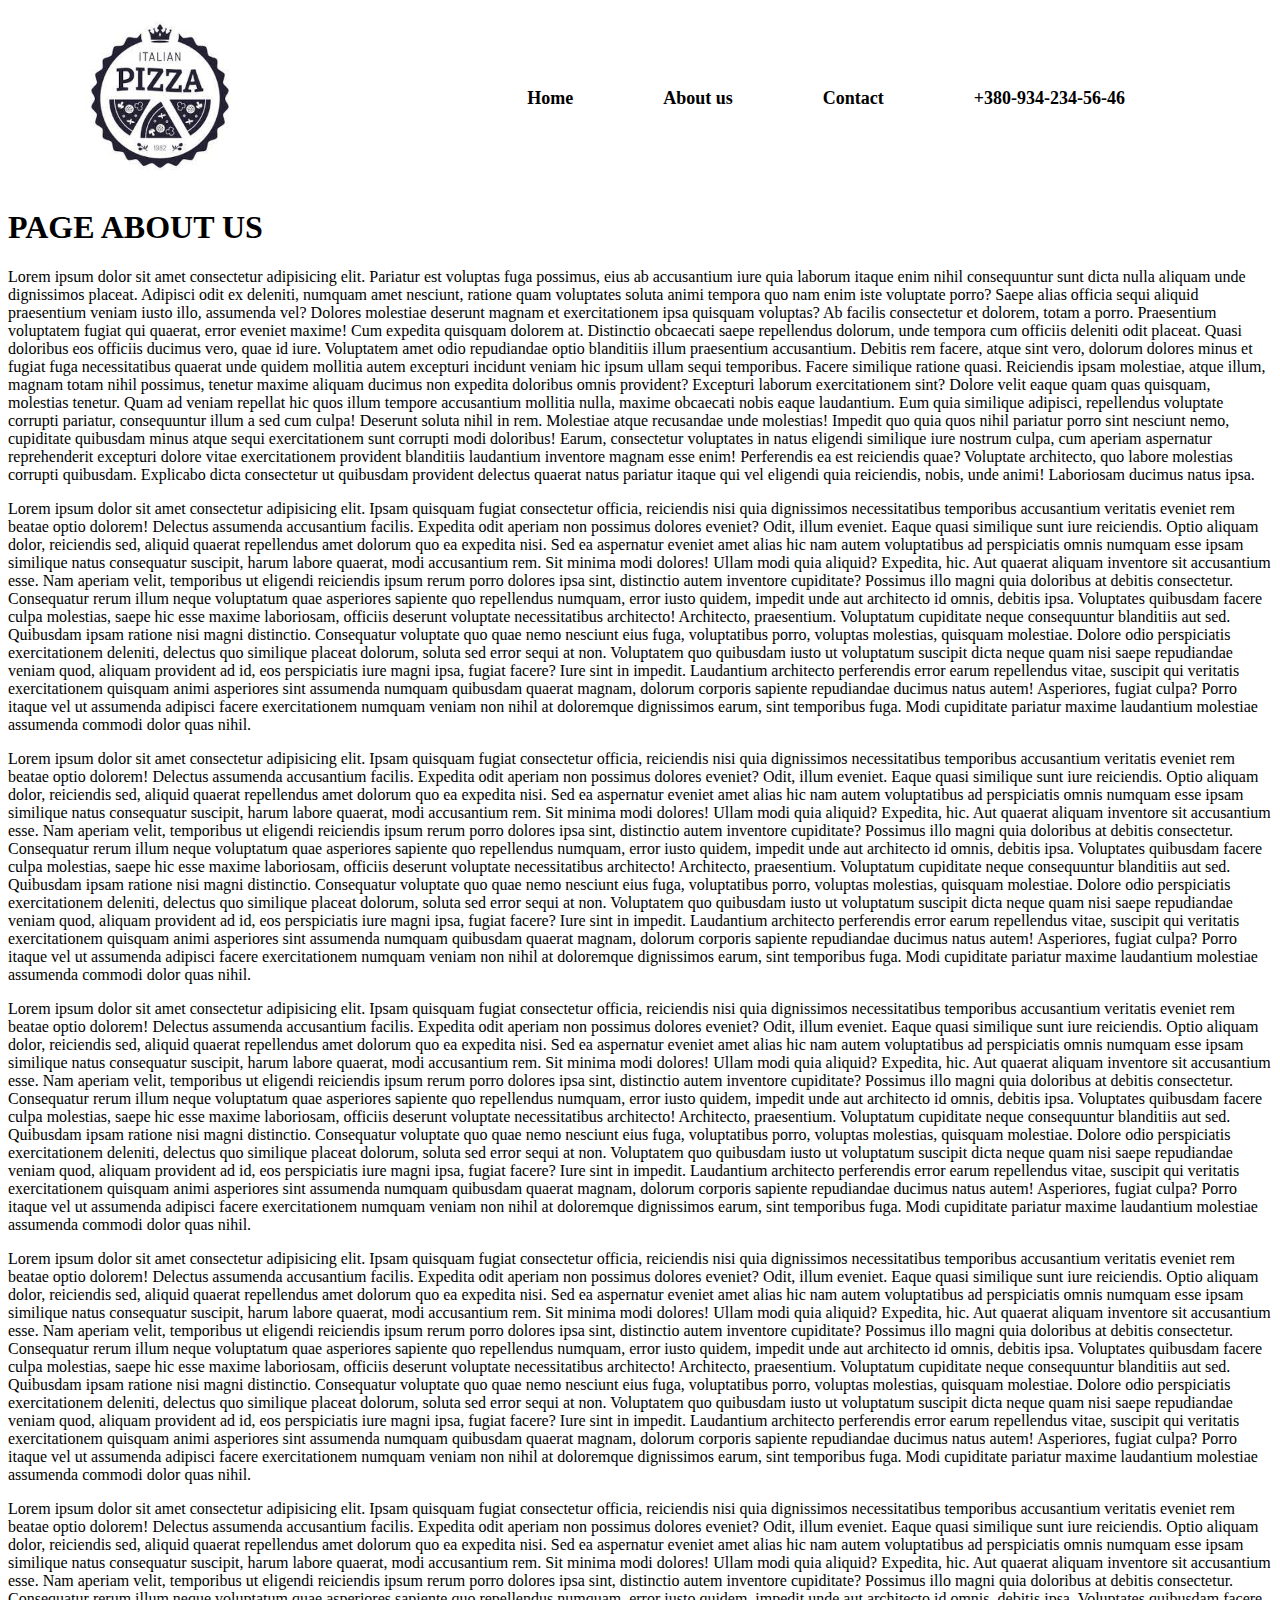
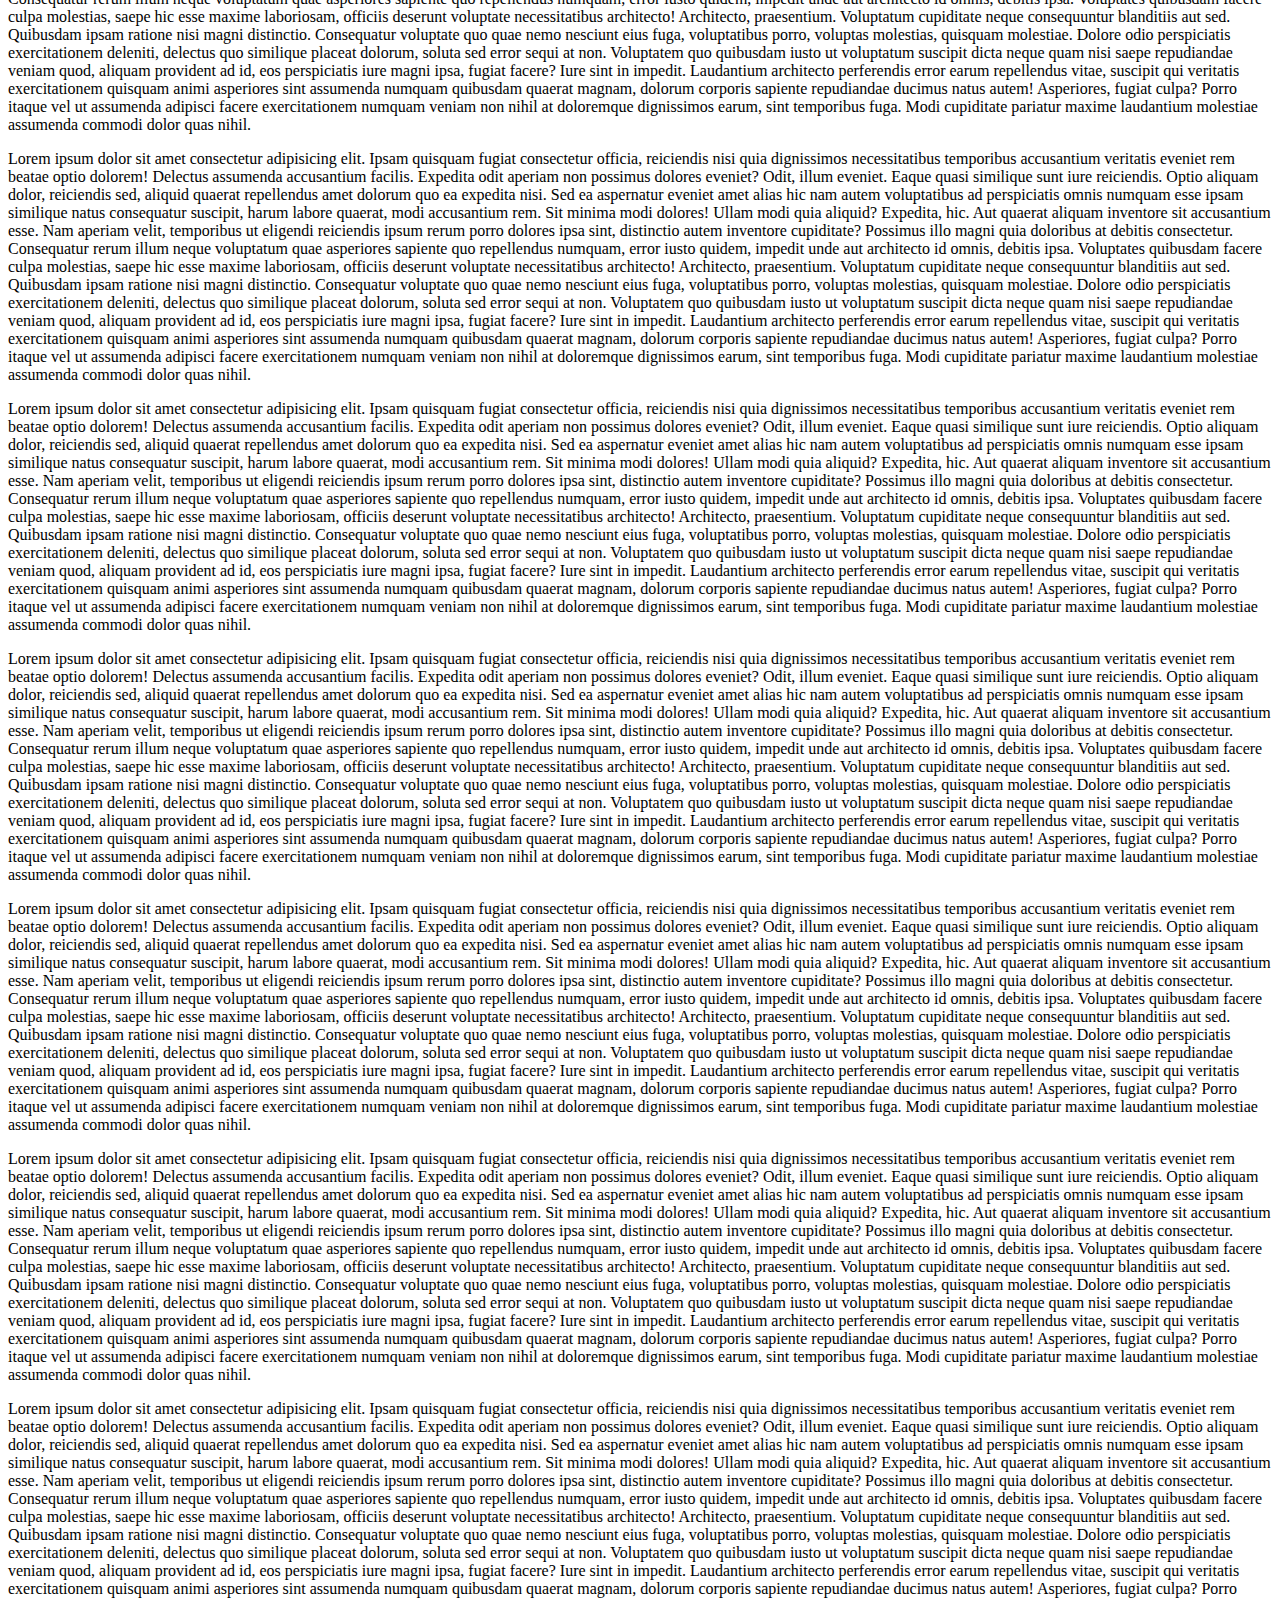
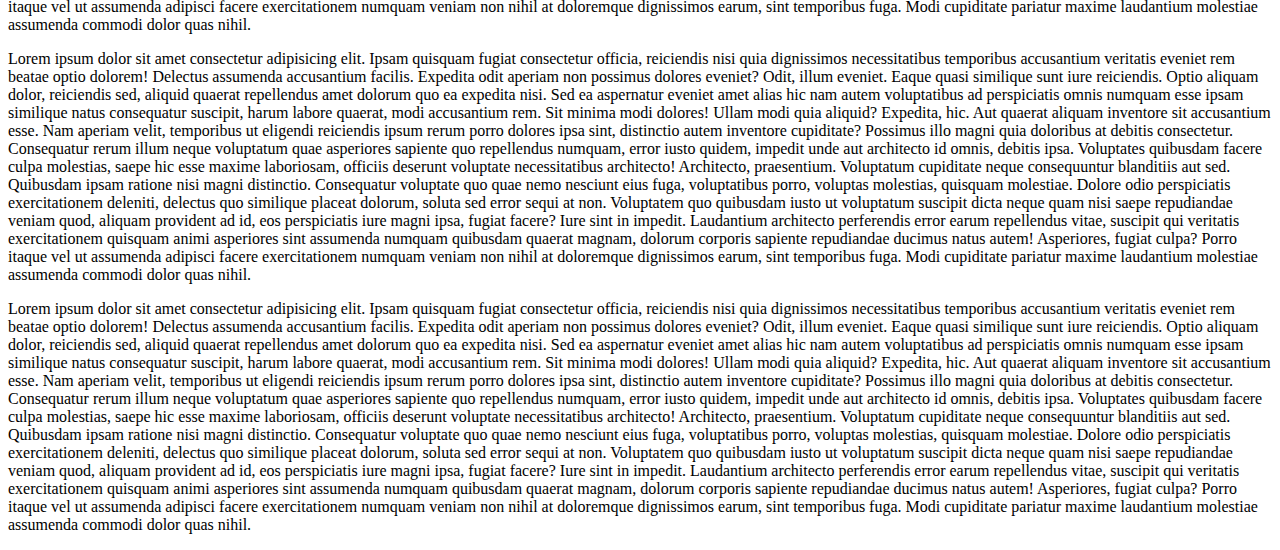
==== about-us.html @ 7ac4e41b "website v1" ====
<!DOCTYPE html>
<html lang="en">
<head>
    <meta charset="UTF-8">
    <meta http-equiv="X-UA-Compatible" content="IE=edge">
    <meta name="viewport" content="width=device-width, initial-scale=1.0">
    <title>Document</title>
    <link rel="stylesheet" href="style/aboust-us.css">
</head>
<body>
    <header>
        <div class="header__inner">
            <div class="wrapper">
                <nav class="nav-bar">
                    <div class="logo">
                        <img src="img/logo.jpg" alt="#">
                    </div>
                     <ul>
                        <li><a class="nav-list" href="index.html">Home</a></li>
                        <li><a class="nav-list" href="about-us.html">About us</a></li>
                        <li><a class="nav-list" href="Contact.html">Contact</a></li>
                        <li><a class="nav-list" href="">+380-934-234-56-46</a></li>
                    </ul>
                </nav>
            </div>
        </div>
    </header>
    <h1>PAGE ABOUT US</h1>
    <p>Lorem ipsum dolor sit amet consectetur adipisicing elit. Pariatur est voluptas fuga possimus, eius ab accusantium iure quia laborum itaque enim nihil consequuntur sunt dicta nulla aliquam unde dignissimos placeat.
    Adipisci odit ex deleniti, numquam amet nesciunt, ratione quam voluptates soluta animi tempora quo nam enim iste voluptate porro? Saepe alias officia sequi aliquid praesentium veniam iusto illo, assumenda vel?
    Dolores molestiae deserunt magnam et exercitationem ipsa quisquam voluptas? Ab facilis consectetur et dolorem, totam a porro. Praesentium voluptatem fugiat qui quaerat, error eveniet maxime! Cum expedita quisquam dolorem at.
    Distinctio obcaecati saepe repellendus dolorum, unde tempora cum officiis deleniti odit placeat. Quasi doloribus eos officiis ducimus vero, quae id iure. Voluptatem amet odio repudiandae optio blanditiis illum praesentium accusantium.
    Debitis rem facere, atque sint vero, dolorum dolores minus et fugiat fuga necessitatibus quaerat unde quidem mollitia autem excepturi incidunt veniam hic ipsum ullam sequi temporibus. Facere similique ratione quasi.
    Reiciendis ipsam molestiae, atque illum, magnam totam nihil possimus, tenetur maxime aliquam ducimus non expedita doloribus omnis provident? Excepturi laborum exercitationem sint? Dolore velit eaque quam quas quisquam, molestias tenetur.
    Quam ad veniam repellat hic quos illum tempore accusantium mollitia nulla, maxime obcaecati nobis eaque laudantium. Eum quia similique adipisci, repellendus voluptate corrupti pariatur, consequuntur illum a sed cum culpa!
    Deserunt soluta nihil in rem. Molestiae atque recusandae unde molestias! Impedit quo quia quos nihil pariatur porro sint nesciunt nemo, cupiditate quibusdam minus atque sequi exercitationem sunt corrupti modi doloribus!
    Earum, consectetur voluptates in natus eligendi similique iure nostrum culpa, cum aperiam aspernatur reprehenderit excepturi dolore vitae exercitationem provident blanditiis laudantium inventore magnam esse enim! Perferendis ea est reiciendis quae?
    Voluptate architecto, quo labore molestias corrupti quibusdam. Explicabo dicta consectetur ut quibusdam provident delectus quaerat natus pariatur itaque qui vel eligendi quia reiciendis, nobis, unde animi! Laboriosam ducimus natus ipsa.</p>
    <p>Lorem ipsum dolor sit amet consectetur adipisicing elit. Ipsam quisquam fugiat consectetur officia, reiciendis nisi quia dignissimos necessitatibus temporibus accusantium veritatis eveniet rem beatae optio dolorem! Delectus assumenda accusantium facilis.
    Expedita odit aperiam non possimus dolores eveniet? Odit, illum eveniet. Eaque quasi similique sunt iure reiciendis. Optio aliquam dolor, reiciendis sed, aliquid quaerat repellendus amet dolorum quo ea expedita nisi.
    Sed ea aspernatur eveniet amet alias hic nam autem voluptatibus ad perspiciatis omnis numquam esse ipsam similique natus consequatur suscipit, harum labore quaerat, modi accusantium rem. Sit minima modi dolores!
    Ullam modi quia aliquid? Expedita, hic. Aut quaerat aliquam inventore sit accusantium esse. Nam aperiam velit, temporibus ut eligendi reiciendis ipsum rerum porro dolores ipsa sint, distinctio autem inventore cupiditate?
    Possimus illo magni quia doloribus at debitis consectetur. Consequatur rerum illum neque voluptatum quae asperiores sapiente quo repellendus numquam, error iusto quidem, impedit unde aut architecto id omnis, debitis ipsa.
    Voluptates quibusdam facere culpa molestias, saepe hic esse maxime laboriosam, officiis deserunt voluptate necessitatibus architecto! Architecto, praesentium. Voluptatum cupiditate neque consequuntur blanditiis aut sed. Quibusdam ipsam ratione nisi magni distinctio.
    Consequatur voluptate quo quae nemo nesciunt eius fuga, voluptatibus porro, voluptas molestias, quisquam molestiae. Dolore odio perspiciatis exercitationem deleniti, delectus quo similique placeat dolorum, soluta sed error sequi at non.
    Voluptatem quo quibusdam iusto ut voluptatum suscipit dicta neque quam nisi saepe repudiandae veniam quod, aliquam provident ad id, eos perspiciatis iure magni ipsa, fugiat facere? Iure sint in impedit.
    Laudantium architecto perferendis error earum repellendus vitae, suscipit qui veritatis exercitationem quisquam animi asperiores sint assumenda numquam quibusdam quaerat magnam, dolorum corporis sapiente repudiandae ducimus natus autem! Asperiores, fugiat culpa?
    Porro itaque vel ut assumenda adipisci facere exercitationem numquam veniam non nihil at doloremque dignissimos earum, sint temporibus fuga. Modi cupiditate pariatur maxime laudantium molestiae assumenda commodi dolor quas nihil.
   </p>
   <p>Lorem ipsum dolor sit amet consectetur adipisicing elit. Ipsam quisquam fugiat consectetur officia, reiciendis nisi quia dignissimos necessitatibus temporibus accusantium veritatis eveniet rem beatae optio dolorem! Delectus assumenda accusantium facilis.
    Expedita odit aperiam non possimus dolores eveniet? Odit, illum eveniet. Eaque quasi similique sunt iure reiciendis. Optio aliquam dolor, reiciendis sed, aliquid quaerat repellendus amet dolorum quo ea expedita nisi.
    Sed ea aspernatur eveniet amet alias hic nam autem voluptatibus ad perspiciatis omnis numquam esse ipsam similique natus consequatur suscipit, harum labore quaerat, modi accusantium rem. Sit minima modi dolores!
    Ullam modi quia aliquid? Expedita, hic. Aut quaerat aliquam inventore sit accusantium esse. Nam aperiam velit, temporibus ut eligendi reiciendis ipsum rerum porro dolores ipsa sint, distinctio autem inventore cupiditate?
    Possimus illo magni quia doloribus at debitis consectetur. Consequatur rerum illum neque voluptatum quae asperiores sapiente quo repellendus numquam, error iusto quidem, impedit unde aut architecto id omnis, debitis ipsa.
    Voluptates quibusdam facere culpa molestias, saepe hic esse maxime laboriosam, officiis deserunt voluptate necessitatibus architecto! Architecto, praesentium. Voluptatum cupiditate neque consequuntur blanditiis aut sed. Quibusdam ipsam ratione nisi magni distinctio.
    Consequatur voluptate quo quae nemo nesciunt eius fuga, voluptatibus porro, voluptas molestias, quisquam molestiae. Dolore odio perspiciatis exercitationem deleniti, delectus quo similique placeat dolorum, soluta sed error sequi at non.
    Voluptatem quo quibusdam iusto ut voluptatum suscipit dicta neque quam nisi saepe repudiandae veniam quod, aliquam provident ad id, eos perspiciatis iure magni ipsa, fugiat facere? Iure sint in impedit.
    Laudantium architecto perferendis error earum repellendus vitae, suscipit qui veritatis exercitationem quisquam animi asperiores sint assumenda numquam quibusdam quaerat magnam, dolorum corporis sapiente repudiandae ducimus natus autem! Asperiores, fugiat culpa?
    Porro itaque vel ut assumenda adipisci facere exercitationem numquam veniam non nihil at doloremque dignissimos earum, sint temporibus fuga. Modi cupiditate pariatur maxime laudantium molestiae assumenda commodi dolor quas nihil.
   </p>
   <p>Lorem ipsum dolor sit amet consectetur adipisicing elit. Ipsam quisquam fugiat consectetur officia, reiciendis nisi quia dignissimos necessitatibus temporibus accusantium veritatis eveniet rem beatae optio dolorem! Delectus assumenda accusantium facilis.
    Expedita odit aperiam non possimus dolores eveniet? Odit, illum eveniet. Eaque quasi similique sunt iure reiciendis. Optio aliquam dolor, reiciendis sed, aliquid quaerat repellendus amet dolorum quo ea expedita nisi.
    Sed ea aspernatur eveniet amet alias hic nam autem voluptatibus ad perspiciatis omnis numquam esse ipsam similique natus consequatur suscipit, harum labore quaerat, modi accusantium rem. Sit minima modi dolores!
    Ullam modi quia aliquid? Expedita, hic. Aut quaerat aliquam inventore sit accusantium esse. Nam aperiam velit, temporibus ut eligendi reiciendis ipsum rerum porro dolores ipsa sint, distinctio autem inventore cupiditate?
    Possimus illo magni quia doloribus at debitis consectetur. Consequatur rerum illum neque voluptatum quae asperiores sapiente quo repellendus numquam, error iusto quidem, impedit unde aut architecto id omnis, debitis ipsa.
    Voluptates quibusdam facere culpa molestias, saepe hic esse maxime laboriosam, officiis deserunt voluptate necessitatibus architecto! Architecto, praesentium. Voluptatum cupiditate neque consequuntur blanditiis aut sed. Quibusdam ipsam ratione nisi magni distinctio.
    Consequatur voluptate quo quae nemo nesciunt eius fuga, voluptatibus porro, voluptas molestias, quisquam molestiae. Dolore odio perspiciatis exercitationem deleniti, delectus quo similique placeat dolorum, soluta sed error sequi at non.
    Voluptatem quo quibusdam iusto ut voluptatum suscipit dicta neque quam nisi saepe repudiandae veniam quod, aliquam provident ad id, eos perspiciatis iure magni ipsa, fugiat facere? Iure sint in impedit.
    Laudantium architecto perferendis error earum repellendus vitae, suscipit qui veritatis exercitationem quisquam animi asperiores sint assumenda numquam quibusdam quaerat magnam, dolorum corporis sapiente repudiandae ducimus natus autem! Asperiores, fugiat culpa?
    Porro itaque vel ut assumenda adipisci facere exercitationem numquam veniam non nihil at doloremque dignissimos earum, sint temporibus fuga. Modi cupiditate pariatur maxime laudantium molestiae assumenda commodi dolor quas nihil.
   </p>
   <p>Lorem ipsum dolor sit amet consectetur adipisicing elit. Ipsam quisquam fugiat consectetur officia, reiciendis nisi quia dignissimos necessitatibus temporibus accusantium veritatis eveniet rem beatae optio dolorem! Delectus assumenda accusantium facilis.
    Expedita odit aperiam non possimus dolores eveniet? Odit, illum eveniet. Eaque quasi similique sunt iure reiciendis. Optio aliquam dolor, reiciendis sed, aliquid quaerat repellendus amet dolorum quo ea expedita nisi.
    Sed ea aspernatur eveniet amet alias hic nam autem voluptatibus ad perspiciatis omnis numquam esse ipsam similique natus consequatur suscipit, harum labore quaerat, modi accusantium rem. Sit minima modi dolores!
    Ullam modi quia aliquid? Expedita, hic. Aut quaerat aliquam inventore sit accusantium esse. Nam aperiam velit, temporibus ut eligendi reiciendis ipsum rerum porro dolores ipsa sint, distinctio autem inventore cupiditate?
    Possimus illo magni quia doloribus at debitis consectetur. Consequatur rerum illum neque voluptatum quae asperiores sapiente quo repellendus numquam, error iusto quidem, impedit unde aut architecto id omnis, debitis ipsa.
    Voluptates quibusdam facere culpa molestias, saepe hic esse maxime laboriosam, officiis deserunt voluptate necessitatibus architecto! Architecto, praesentium. Voluptatum cupiditate neque consequuntur blanditiis aut sed. Quibusdam ipsam ratione nisi magni distinctio.
    Consequatur voluptate quo quae nemo nesciunt eius fuga, voluptatibus porro, voluptas molestias, quisquam molestiae. Dolore odio perspiciatis exercitationem deleniti, delectus quo similique placeat dolorum, soluta sed error sequi at non.
    Voluptatem quo quibusdam iusto ut voluptatum suscipit dicta neque quam nisi saepe repudiandae veniam quod, aliquam provident ad id, eos perspiciatis iure magni ipsa, fugiat facere? Iure sint in impedit.
    Laudantium architecto perferendis error earum repellendus vitae, suscipit qui veritatis exercitationem quisquam animi asperiores sint assumenda numquam quibusdam quaerat magnam, dolorum corporis sapiente repudiandae ducimus natus autem! Asperiores, fugiat culpa?
    Porro itaque vel ut assumenda adipisci facere exercitationem numquam veniam non nihil at doloremque dignissimos earum, sint temporibus fuga. Modi cupiditate pariatur maxime laudantium molestiae assumenda commodi dolor quas nihil.
   </p>
   <p>Lorem ipsum dolor sit amet consectetur adipisicing elit. Ipsam quisquam fugiat consectetur officia, reiciendis nisi quia dignissimos necessitatibus temporibus accusantium veritatis eveniet rem beatae optio dolorem! Delectus assumenda accusantium facilis.
    Expedita odit aperiam non possimus dolores eveniet? Odit, illum eveniet. Eaque quasi similique sunt iure reiciendis. Optio aliquam dolor, reiciendis sed, aliquid quaerat repellendus amet dolorum quo ea expedita nisi.
    Sed ea aspernatur eveniet amet alias hic nam autem voluptatibus ad perspiciatis omnis numquam esse ipsam similique natus consequatur suscipit, harum labore quaerat, modi accusantium rem. Sit minima modi dolores!
    Ullam modi quia aliquid? Expedita, hic. Aut quaerat aliquam inventore sit accusantium esse. Nam aperiam velit, temporibus ut eligendi reiciendis ipsum rerum porro dolores ipsa sint, distinctio autem inventore cupiditate?
    Possimus illo magni quia doloribus at debitis consectetur. Consequatur rerum illum neque voluptatum quae asperiores sapiente quo repellendus numquam, error iusto quidem, impedit unde aut architecto id omnis, debitis ipsa.
    Voluptates quibusdam facere culpa molestias, saepe hic esse maxime laboriosam, officiis deserunt voluptate necessitatibus architecto! Architecto, praesentium. Voluptatum cupiditate neque consequuntur blanditiis aut sed. Quibusdam ipsam ratione nisi magni distinctio.
    Consequatur voluptate quo quae nemo nesciunt eius fuga, voluptatibus porro, voluptas molestias, quisquam molestiae. Dolore odio perspiciatis exercitationem deleniti, delectus quo similique placeat dolorum, soluta sed error sequi at non.
    Voluptatem quo quibusdam iusto ut voluptatum suscipit dicta neque quam nisi saepe repudiandae veniam quod, aliquam provident ad id, eos perspiciatis iure magni ipsa, fugiat facere? Iure sint in impedit.
    Laudantium architecto perferendis error earum repellendus vitae, suscipit qui veritatis exercitationem quisquam animi asperiores sint assumenda numquam quibusdam quaerat magnam, dolorum corporis sapiente repudiandae ducimus natus autem! Asperiores, fugiat culpa?
    Porro itaque vel ut assumenda adipisci facere exercitationem numquam veniam non nihil at doloremque dignissimos earum, sint temporibus fuga. Modi cupiditate pariatur maxime laudantium molestiae assumenda commodi dolor quas nihil.
   </p>
   <p>Lorem ipsum dolor sit amet consectetur adipisicing elit. Ipsam quisquam fugiat consectetur officia, reiciendis nisi quia dignissimos necessitatibus temporibus accusantium veritatis eveniet rem beatae optio dolorem! Delectus assumenda accusantium facilis.
    Expedita odit aperiam non possimus dolores eveniet? Odit, illum eveniet. Eaque quasi similique sunt iure reiciendis. Optio aliquam dolor, reiciendis sed, aliquid quaerat repellendus amet dolorum quo ea expedita nisi.
    Sed ea aspernatur eveniet amet alias hic nam autem voluptatibus ad perspiciatis omnis numquam esse ipsam similique natus consequatur suscipit, harum labore quaerat, modi accusantium rem. Sit minima modi dolores!
    Ullam modi quia aliquid? Expedita, hic. Aut quaerat aliquam inventore sit accusantium esse. Nam aperiam velit, temporibus ut eligendi reiciendis ipsum rerum porro dolores ipsa sint, distinctio autem inventore cupiditate?
    Possimus illo magni quia doloribus at debitis consectetur. Consequatur rerum illum neque voluptatum quae asperiores sapiente quo repellendus numquam, error iusto quidem, impedit unde aut architecto id omnis, debitis ipsa.
    Voluptates quibusdam facere culpa molestias, saepe hic esse maxime laboriosam, officiis deserunt voluptate necessitatibus architecto! Architecto, praesentium. Voluptatum cupiditate neque consequuntur blanditiis aut sed. Quibusdam ipsam ratione nisi magni distinctio.
    Consequatur voluptate quo quae nemo nesciunt eius fuga, voluptatibus porro, voluptas molestias, quisquam molestiae. Dolore odio perspiciatis exercitationem deleniti, delectus quo similique placeat dolorum, soluta sed error sequi at non.
    Voluptatem quo quibusdam iusto ut voluptatum suscipit dicta neque quam nisi saepe repudiandae veniam quod, aliquam provident ad id, eos perspiciatis iure magni ipsa, fugiat facere? Iure sint in impedit.
    Laudantium architecto perferendis error earum repellendus vitae, suscipit qui veritatis exercitationem quisquam animi asperiores sint assumenda numquam quibusdam quaerat magnam, dolorum corporis sapiente repudiandae ducimus natus autem! Asperiores, fugiat culpa?
    Porro itaque vel ut assumenda adipisci facere exercitationem numquam veniam non nihil at doloremque dignissimos earum, sint temporibus fuga. Modi cupiditate pariatur maxime laudantium molestiae assumenda commodi dolor quas nihil.
   </p>
   <p>Lorem ipsum dolor sit amet consectetur adipisicing elit. Ipsam quisquam fugiat consectetur officia, reiciendis nisi quia dignissimos necessitatibus temporibus accusantium veritatis eveniet rem beatae optio dolorem! Delectus assumenda accusantium facilis.
    Expedita odit aperiam non possimus dolores eveniet? Odit, illum eveniet. Eaque quasi similique sunt iure reiciendis. Optio aliquam dolor, reiciendis sed, aliquid quaerat repellendus amet dolorum quo ea expedita nisi.
    Sed ea aspernatur eveniet amet alias hic nam autem voluptatibus ad perspiciatis omnis numquam esse ipsam similique natus consequatur suscipit, harum labore quaerat, modi accusantium rem. Sit minima modi dolores!
    Ullam modi quia aliquid? Expedita, hic. Aut quaerat aliquam inventore sit accusantium esse. Nam aperiam velit, temporibus ut eligendi reiciendis ipsum rerum porro dolores ipsa sint, distinctio autem inventore cupiditate?
    Possimus illo magni quia doloribus at debitis consectetur. Consequatur rerum illum neque voluptatum quae asperiores sapiente quo repellendus numquam, error iusto quidem, impedit unde aut architecto id omnis, debitis ipsa.
    Voluptates quibusdam facere culpa molestias, saepe hic esse maxime laboriosam, officiis deserunt voluptate necessitatibus architecto! Architecto, praesentium. Voluptatum cupiditate neque consequuntur blanditiis aut sed. Quibusdam ipsam ratione nisi magni distinctio.
    Consequatur voluptate quo quae nemo nesciunt eius fuga, voluptatibus porro, voluptas molestias, quisquam molestiae. Dolore odio perspiciatis exercitationem deleniti, delectus quo similique placeat dolorum, soluta sed error sequi at non.
    Voluptatem quo quibusdam iusto ut voluptatum suscipit dicta neque quam nisi saepe repudiandae veniam quod, aliquam provident ad id, eos perspiciatis iure magni ipsa, fugiat facere? Iure sint in impedit.
    Laudantium architecto perferendis error earum repellendus vitae, suscipit qui veritatis exercitationem quisquam animi asperiores sint assumenda numquam quibusdam quaerat magnam, dolorum corporis sapiente repudiandae ducimus natus autem! Asperiores, fugiat culpa?
    Porro itaque vel ut assumenda adipisci facere exercitationem numquam veniam non nihil at doloremque dignissimos earum, sint temporibus fuga. Modi cupiditate pariatur maxime laudantium molestiae assumenda commodi dolor quas nihil.
   </p>
   <p>Lorem ipsum dolor sit amet consectetur adipisicing elit. Ipsam quisquam fugiat consectetur officia, reiciendis nisi quia dignissimos necessitatibus temporibus accusantium veritatis eveniet rem beatae optio dolorem! Delectus assumenda accusantium facilis.
    Expedita odit aperiam non possimus dolores eveniet? Odit, illum eveniet. Eaque quasi similique sunt iure reiciendis. Optio aliquam dolor, reiciendis sed, aliquid quaerat repellendus amet dolorum quo ea expedita nisi.
    Sed ea aspernatur eveniet amet alias hic nam autem voluptatibus ad perspiciatis omnis numquam esse ipsam similique natus consequatur suscipit, harum labore quaerat, modi accusantium rem. Sit minima modi dolores!
    Ullam modi quia aliquid? Expedita, hic. Aut quaerat aliquam inventore sit accusantium esse. Nam aperiam velit, temporibus ut eligendi reiciendis ipsum rerum porro dolores ipsa sint, distinctio autem inventore cupiditate?
    Possimus illo magni quia doloribus at debitis consectetur. Consequatur rerum illum neque voluptatum quae asperiores sapiente quo repellendus numquam, error iusto quidem, impedit unde aut architecto id omnis, debitis ipsa.
    Voluptates quibusdam facere culpa molestias, saepe hic esse maxime laboriosam, officiis deserunt voluptate necessitatibus architecto! Architecto, praesentium. Voluptatum cupiditate neque consequuntur blanditiis aut sed. Quibusdam ipsam ratione nisi magni distinctio.
    Consequatur voluptate quo quae nemo nesciunt eius fuga, voluptatibus porro, voluptas molestias, quisquam molestiae. Dolore odio perspiciatis exercitationem deleniti, delectus quo similique placeat dolorum, soluta sed error sequi at non.
    Voluptatem quo quibusdam iusto ut voluptatum suscipit dicta neque quam nisi saepe repudiandae veniam quod, aliquam provident ad id, eos perspiciatis iure magni ipsa, fugiat facere? Iure sint in impedit.
    Laudantium architecto perferendis error earum repellendus vitae, suscipit qui veritatis exercitationem quisquam animi asperiores sint assumenda numquam quibusdam quaerat magnam, dolorum corporis sapiente repudiandae ducimus natus autem! Asperiores, fugiat culpa?
    Porro itaque vel ut assumenda adipisci facere exercitationem numquam veniam non nihil at doloremque dignissimos earum, sint temporibus fuga. Modi cupiditate pariatur maxime laudantium molestiae assumenda commodi dolor quas nihil.
   </p>
   <p>Lorem ipsum dolor sit amet consectetur adipisicing elit. Ipsam quisquam fugiat consectetur officia, reiciendis nisi quia dignissimos necessitatibus temporibus accusantium veritatis eveniet rem beatae optio dolorem! Delectus assumenda accusantium facilis.
    Expedita odit aperiam non possimus dolores eveniet? Odit, illum eveniet. Eaque quasi similique sunt iure reiciendis. Optio aliquam dolor, reiciendis sed, aliquid quaerat repellendus amet dolorum quo ea expedita nisi.
    Sed ea aspernatur eveniet amet alias hic nam autem voluptatibus ad perspiciatis omnis numquam esse ipsam similique natus consequatur suscipit, harum labore quaerat, modi accusantium rem. Sit minima modi dolores!
    Ullam modi quia aliquid? Expedita, hic. Aut quaerat aliquam inventore sit accusantium esse. Nam aperiam velit, temporibus ut eligendi reiciendis ipsum rerum porro dolores ipsa sint, distinctio autem inventore cupiditate?
    Possimus illo magni quia doloribus at debitis consectetur. Consequatur rerum illum neque voluptatum quae asperiores sapiente quo repellendus numquam, error iusto quidem, impedit unde aut architecto id omnis, debitis ipsa.
    Voluptates quibusdam facere culpa molestias, saepe hic esse maxime laboriosam, officiis deserunt voluptate necessitatibus architecto! Architecto, praesentium. Voluptatum cupiditate neque consequuntur blanditiis aut sed. Quibusdam ipsam ratione nisi magni distinctio.
    Consequatur voluptate quo quae nemo nesciunt eius fuga, voluptatibus porro, voluptas molestias, quisquam molestiae. Dolore odio perspiciatis exercitationem deleniti, delectus quo similique placeat dolorum, soluta sed error sequi at non.
    Voluptatem quo quibusdam iusto ut voluptatum suscipit dicta neque quam nisi saepe repudiandae veniam quod, aliquam provident ad id, eos perspiciatis iure magni ipsa, fugiat facere? Iure sint in impedit.
    Laudantium architecto perferendis error earum repellendus vitae, suscipit qui veritatis exercitationem quisquam animi asperiores sint assumenda numquam quibusdam quaerat magnam, dolorum corporis sapiente repudiandae ducimus natus autem! Asperiores, fugiat culpa?
    Porro itaque vel ut assumenda adipisci facere exercitationem numquam veniam non nihil at doloremque dignissimos earum, sint temporibus fuga. Modi cupiditate pariatur maxime laudantium molestiae assumenda commodi dolor quas nihil.
   </p>
   <p>Lorem ipsum dolor sit amet consectetur adipisicing elit. Ipsam quisquam fugiat consectetur officia, reiciendis nisi quia dignissimos necessitatibus temporibus accusantium veritatis eveniet rem beatae optio dolorem! Delectus assumenda accusantium facilis.
    Expedita odit aperiam non possimus dolores eveniet? Odit, illum eveniet. Eaque quasi similique sunt iure reiciendis. Optio aliquam dolor, reiciendis sed, aliquid quaerat repellendus amet dolorum quo ea expedita nisi.
    Sed ea aspernatur eveniet amet alias hic nam autem voluptatibus ad perspiciatis omnis numquam esse ipsam similique natus consequatur suscipit, harum labore quaerat, modi accusantium rem. Sit minima modi dolores!
    Ullam modi quia aliquid? Expedita, hic. Aut quaerat aliquam inventore sit accusantium esse. Nam aperiam velit, temporibus ut eligendi reiciendis ipsum rerum porro dolores ipsa sint, distinctio autem inventore cupiditate?
    Possimus illo magni quia doloribus at debitis consectetur. Consequatur rerum illum neque voluptatum quae asperiores sapiente quo repellendus numquam, error iusto quidem, impedit unde aut architecto id omnis, debitis ipsa.
    Voluptates quibusdam facere culpa molestias, saepe hic esse maxime laboriosam, officiis deserunt voluptate necessitatibus architecto! Architecto, praesentium. Voluptatum cupiditate neque consequuntur blanditiis aut sed. Quibusdam ipsam ratione nisi magni distinctio.
    Consequatur voluptate quo quae nemo nesciunt eius fuga, voluptatibus porro, voluptas molestias, quisquam molestiae. Dolore odio perspiciatis exercitationem deleniti, delectus quo similique placeat dolorum, soluta sed error sequi at non.
    Voluptatem quo quibusdam iusto ut voluptatum suscipit dicta neque quam nisi saepe repudiandae veniam quod, aliquam provident ad id, eos perspiciatis iure magni ipsa, fugiat facere? Iure sint in impedit.
    Laudantium architecto perferendis error earum repellendus vitae, suscipit qui veritatis exercitationem quisquam animi asperiores sint assumenda numquam quibusdam quaerat magnam, dolorum corporis sapiente repudiandae ducimus natus autem! Asperiores, fugiat culpa?
    Porro itaque vel ut assumenda adipisci facere exercitationem numquam veniam non nihil at doloremque dignissimos earum, sint temporibus fuga. Modi cupiditate pariatur maxime laudantium molestiae assumenda commodi dolor quas nihil.
   </p>
   <p>Lorem ipsum dolor sit amet consectetur adipisicing elit. Ipsam quisquam fugiat consectetur officia, reiciendis nisi quia dignissimos necessitatibus temporibus accusantium veritatis eveniet rem beatae optio dolorem! Delectus assumenda accusantium facilis.
    Expedita odit aperiam non possimus dolores eveniet? Odit, illum eveniet. Eaque quasi similique sunt iure reiciendis. Optio aliquam dolor, reiciendis sed, aliquid quaerat repellendus amet dolorum quo ea expedita nisi.
    Sed ea aspernatur eveniet amet alias hic nam autem voluptatibus ad perspiciatis omnis numquam esse ipsam similique natus consequatur suscipit, harum labore quaerat, modi accusantium rem. Sit minima modi dolores!
    Ullam modi quia aliquid? Expedita, hic. Aut quaerat aliquam inventore sit accusantium esse. Nam aperiam velit, temporibus ut eligendi reiciendis ipsum rerum porro dolores ipsa sint, distinctio autem inventore cupiditate?
    Possimus illo magni quia doloribus at debitis consectetur. Consequatur rerum illum neque voluptatum quae asperiores sapiente quo repellendus numquam, error iusto quidem, impedit unde aut architecto id omnis, debitis ipsa.
    Voluptates quibusdam facere culpa molestias, saepe hic esse maxime laboriosam, officiis deserunt voluptate necessitatibus architecto! Architecto, praesentium. Voluptatum cupiditate neque consequuntur blanditiis aut sed. Quibusdam ipsam ratione nisi magni distinctio.
    Consequatur voluptate quo quae nemo nesciunt eius fuga, voluptatibus porro, voluptas molestias, quisquam molestiae. Dolore odio perspiciatis exercitationem deleniti, delectus quo similique placeat dolorum, soluta sed error sequi at non.
    Voluptatem quo quibusdam iusto ut voluptatum suscipit dicta neque quam nisi saepe repudiandae veniam quod, aliquam provident ad id, eos perspiciatis iure magni ipsa, fugiat facere? Iure sint in impedit.
    Laudantium architecto perferendis error earum repellendus vitae, suscipit qui veritatis exercitationem quisquam animi asperiores sint assumenda numquam quibusdam quaerat magnam, dolorum corporis sapiente repudiandae ducimus natus autem! Asperiores, fugiat culpa?
    Porro itaque vel ut assumenda adipisci facere exercitationem numquam veniam non nihil at doloremque dignissimos earum, sint temporibus fuga. Modi cupiditate pariatur maxime laudantium molestiae assumenda commodi dolor quas nihil.
   </p>
   <p>Lorem ipsum dolor sit amet consectetur adipisicing elit. Ipsam quisquam fugiat consectetur officia, reiciendis nisi quia dignissimos necessitatibus temporibus accusantium veritatis eveniet rem beatae optio dolorem! Delectus assumenda accusantium facilis.
    Expedita odit aperiam non possimus dolores eveniet? Odit, illum eveniet. Eaque quasi similique sunt iure reiciendis. Optio aliquam dolor, reiciendis sed, aliquid quaerat repellendus amet dolorum quo ea expedita nisi.
    Sed ea aspernatur eveniet amet alias hic nam autem voluptatibus ad perspiciatis omnis numquam esse ipsam similique natus consequatur suscipit, harum labore quaerat, modi accusantium rem. Sit minima modi dolores!
    Ullam modi quia aliquid? Expedita, hic. Aut quaerat aliquam inventore sit accusantium esse. Nam aperiam velit, temporibus ut eligendi reiciendis ipsum rerum porro dolores ipsa sint, distinctio autem inventore cupiditate?
    Possimus illo magni quia doloribus at debitis consectetur. Consequatur rerum illum neque voluptatum quae asperiores sapiente quo repellendus numquam, error iusto quidem, impedit unde aut architecto id omnis, debitis ipsa.
    Voluptates quibusdam facere culpa molestias, saepe hic esse maxime laboriosam, officiis deserunt voluptate necessitatibus architecto! Architecto, praesentium. Voluptatum cupiditate neque consequuntur blanditiis aut sed. Quibusdam ipsam ratione nisi magni distinctio.
    Consequatur voluptate quo quae nemo nesciunt eius fuga, voluptatibus porro, voluptas molestias, quisquam molestiae. Dolore odio perspiciatis exercitationem deleniti, delectus quo similique placeat dolorum, soluta sed error sequi at non.
    Voluptatem quo quibusdam iusto ut voluptatum suscipit dicta neque quam nisi saepe repudiandae veniam quod, aliquam provident ad id, eos perspiciatis iure magni ipsa, fugiat facere? Iure sint in impedit.
    Laudantium architecto perferendis error earum repellendus vitae, suscipit qui veritatis exercitationem quisquam animi asperiores sint assumenda numquam quibusdam quaerat magnam, dolorum corporis sapiente repudiandae ducimus natus autem! Asperiores, fugiat culpa?
    Porro itaque vel ut assumenda adipisci facere exercitationem numquam veniam non nihil at doloremque dignissimos earum, sint temporibus fuga. Modi cupiditate pariatur maxime laudantium molestiae assumenda commodi dolor quas nihil.
   </p>
   <p>Lorem ipsum dolor sit amet consectetur adipisicing elit. Ipsam quisquam fugiat consectetur officia, reiciendis nisi quia dignissimos necessitatibus temporibus accusantium veritatis eveniet rem beatae optio dolorem! Delectus assumenda accusantium facilis.
    Expedita odit aperiam non possimus dolores eveniet? Odit, illum eveniet. Eaque quasi similique sunt iure reiciendis. Optio aliquam dolor, reiciendis sed, aliquid quaerat repellendus amet dolorum quo ea expedita nisi.
    Sed ea aspernatur eveniet amet alias hic nam autem voluptatibus ad perspiciatis omnis numquam esse ipsam similique natus consequatur suscipit, harum labore quaerat, modi accusantium rem. Sit minima modi dolores!
    Ullam modi quia aliquid? Expedita, hic. Aut quaerat aliquam inventore sit accusantium esse. Nam aperiam velit, temporibus ut eligendi reiciendis ipsum rerum porro dolores ipsa sint, distinctio autem inventore cupiditate?
    Possimus illo magni quia doloribus at debitis consectetur. Consequatur rerum illum neque voluptatum quae asperiores sapiente quo repellendus numquam, error iusto quidem, impedit unde aut architecto id omnis, debitis ipsa.
    Voluptates quibusdam facere culpa molestias, saepe hic esse maxime laboriosam, officiis deserunt voluptate necessitatibus architecto! Architecto, praesentium. Voluptatum cupiditate neque consequuntur blanditiis aut sed. Quibusdam ipsam ratione nisi magni distinctio.
    Consequatur voluptate quo quae nemo nesciunt eius fuga, voluptatibus porro, voluptas molestias, quisquam molestiae. Dolore odio perspiciatis exercitationem deleniti, delectus quo similique placeat dolorum, soluta sed error sequi at non.
    Voluptatem quo quibusdam iusto ut voluptatum suscipit dicta neque quam nisi saepe repudiandae veniam quod, aliquam provident ad id, eos perspiciatis iure magni ipsa, fugiat facere? Iure sint in impedit.
    Laudantium architecto perferendis error earum repellendus vitae, suscipit qui veritatis exercitationem quisquam animi asperiores sint assumenda numquam quibusdam quaerat magnam, dolorum corporis sapiente repudiandae ducimus natus autem! Asperiores, fugiat culpa?
    Porro itaque vel ut assumenda adipisci facere exercitationem numquam veniam non nihil at doloremque dignissimos earum, sint temporibus fuga. Modi cupiditate pariatur maxime laudantium molestiae assumenda commodi dolor quas nihil.
   </p>

</body>
</html>
---- style/aboust-us.css ----
body{
    box-sizing: border-box; 
 }
 
 .wrapper{
     max-width: 1110px;
     margin: 0 auto;
 }
 
 /***************************
 ********  HEADER  *********
 **************************/
 .nav-bar{
     display: flex;
     align-items: center;
     justify-content: space-between;
     height: 20vh;
 }
 
 .logo{
     width: 25%;
     background-color: #fff;
 }
 .logo img{
     width: 150px;
 }
 
 .nav-bar ul{
     display: flex;
     justify-content:flex-end;
 
 }
 
 .nav-bar ul li{
     list-style: none;
     padding-right: 50px;
     font-weight: bold;
     font-size: 18px;
 }
 
 .nav-list{
     padding-bottom: 6px;
     text-decoration: none;
     color: black;
     position: relative;
     padding: 20px;
 }
 
 .nav-list::before{
     content: ' ';
     bottom: 15px;
     right: 0;
     position: absolute;
     width: 0%;
     height: 4px;
     background-color: #8A2BE2;
     transition: 0.3s;
 }
 
 .nav-list:hover:before{
     width: 100%;
     left: 0;
 }
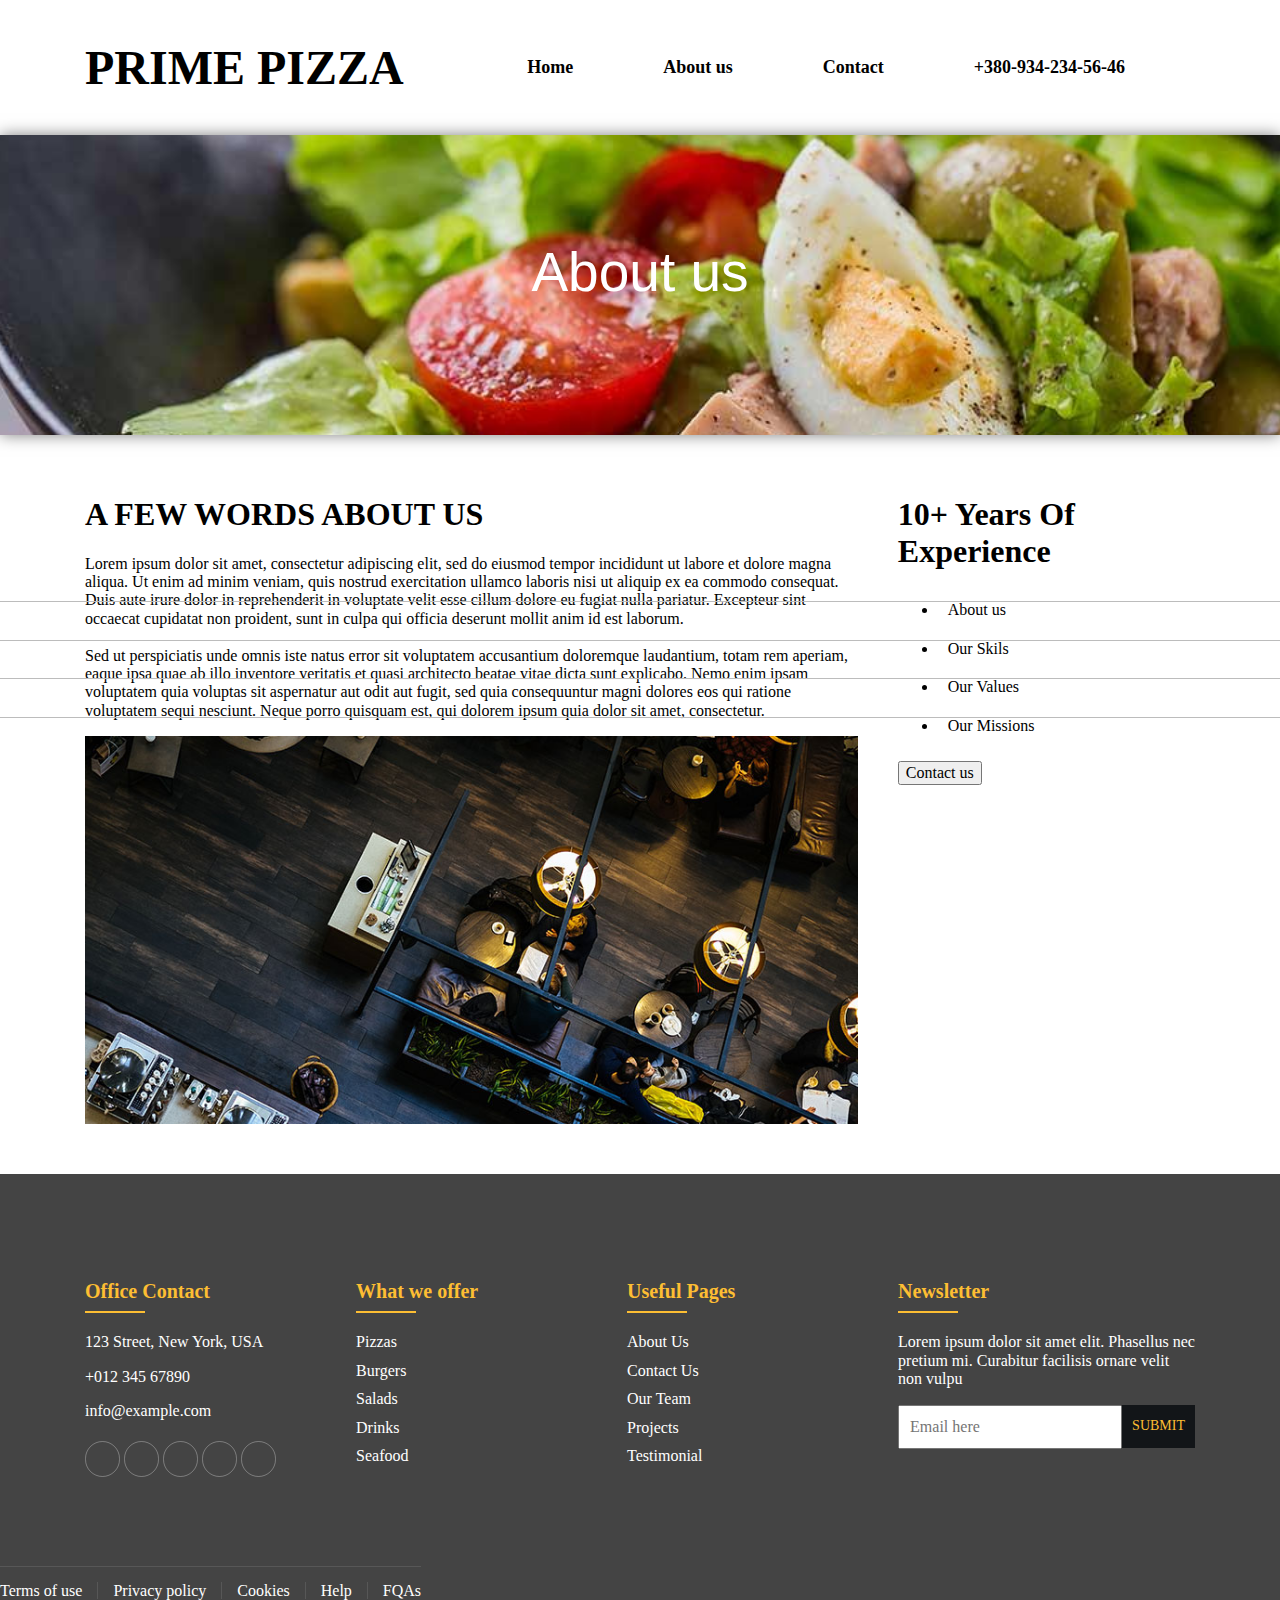
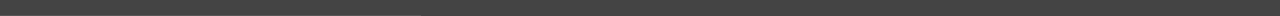
==== commit 5330f73d: "Website v3" ====
--- a/about-us.html
+++ b/about-us.html
@@ -5,6 +5,7 @@
     <meta http-equiv="X-UA-Compatible" content="IE=edge">
     <meta name="viewport" content="width=device-width, initial-scale=1.0">
     <title>Document</title>
+    <link rel="stylesheet" href="style/normalize.css">
     <link rel="stylesheet" href="style/aboust-us.css">
 </head>
 <body>
@@ -13,7 +14,7 @@
             <div class="wrapper">
                 <nav class="nav-bar">
                     <div class="logo">
-                        <img src="img/logo.jpg" alt="#">
+                        <h1>Prime pizza</h1>
                     </div>
                      <ul>
                         <li><a class="nav-list" href="index.html">Home</a></li>
@@ -25,160 +26,103 @@
             </div>
         </div>
     </header>
-    <h1>PAGE ABOUT US</h1>
-    <p>Lorem ipsum dolor sit amet consectetur adipisicing elit. Pariatur est voluptas fuga possimus, eius ab accusantium iure quia laborum itaque enim nihil consequuntur sunt dicta nulla aliquam unde dignissimos placeat.
-    Adipisci odit ex deleniti, numquam amet nesciunt, ratione quam voluptates soluta animi tempora quo nam enim iste voluptate porro? Saepe alias officia sequi aliquid praesentium veniam iusto illo, assumenda vel?
-    Dolores molestiae deserunt magnam et exercitationem ipsa quisquam voluptas? Ab facilis consectetur et dolorem, totam a porro. Praesentium voluptatem fugiat qui quaerat, error eveniet maxime! Cum expedita quisquam dolorem at.
-    Distinctio obcaecati saepe repellendus dolorum, unde tempora cum officiis deleniti odit placeat. Quasi doloribus eos officiis ducimus vero, quae id iure. Voluptatem amet odio repudiandae optio blanditiis illum praesentium accusantium.
-    Debitis rem facere, atque sint vero, dolorum dolores minus et fugiat fuga necessitatibus quaerat unde quidem mollitia autem excepturi incidunt veniam hic ipsum ullam sequi temporibus. Facere similique ratione quasi.
-    Reiciendis ipsam molestiae, atque illum, magnam totam nihil possimus, tenetur maxime aliquam ducimus non expedita doloribus omnis provident? Excepturi laborum exercitationem sint? Dolore velit eaque quam quas quisquam, molestias tenetur.
-    Quam ad veniam repellat hic quos illum tempore accusantium mollitia nulla, maxime obcaecati nobis eaque laudantium. Eum quia similique adipisci, repellendus voluptate corrupti pariatur, consequuntur illum a sed cum culpa!
-    Deserunt soluta nihil in rem. Molestiae atque recusandae unde molestias! Impedit quo quia quos nihil pariatur porro sint nesciunt nemo, cupiditate quibusdam minus atque sequi exercitationem sunt corrupti modi doloribus!
-    Earum, consectetur voluptates in natus eligendi similique iure nostrum culpa, cum aperiam aspernatur reprehenderit excepturi dolore vitae exercitationem provident blanditiis laudantium inventore magnam esse enim! Perferendis ea est reiciendis quae?
-    Voluptate architecto, quo labore molestias corrupti quibusdam. Explicabo dicta consectetur ut quibusdam provident delectus quaerat natus pariatur itaque qui vel eligendi quia reiciendis, nobis, unde animi! Laboriosam ducimus natus ipsa.</p>
-    <p>Lorem ipsum dolor sit amet consectetur adipisicing elit. Ipsam quisquam fugiat consectetur officia, reiciendis nisi quia dignissimos necessitatibus temporibus accusantium veritatis eveniet rem beatae optio dolorem! Delectus assumenda accusantium facilis.
-    Expedita odit aperiam non possimus dolores eveniet? Odit, illum eveniet. Eaque quasi similique sunt iure reiciendis. Optio aliquam dolor, reiciendis sed, aliquid quaerat repellendus amet dolorum quo ea expedita nisi.
-    Sed ea aspernatur eveniet amet alias hic nam autem voluptatibus ad perspiciatis omnis numquam esse ipsam similique natus consequatur suscipit, harum labore quaerat, modi accusantium rem. Sit minima modi dolores!
-    Ullam modi quia aliquid? Expedita, hic. Aut quaerat aliquam inventore sit accusantium esse. Nam aperiam velit, temporibus ut eligendi reiciendis ipsum rerum porro dolores ipsa sint, distinctio autem inventore cupiditate?
-    Possimus illo magni quia doloribus at debitis consectetur. Consequatur rerum illum neque voluptatum quae asperiores sapiente quo repellendus numquam, error iusto quidem, impedit unde aut architecto id omnis, debitis ipsa.
-    Voluptates quibusdam facere culpa molestias, saepe hic esse maxime laboriosam, officiis deserunt voluptate necessitatibus architecto! Architecto, praesentium. Voluptatum cupiditate neque consequuntur blanditiis aut sed. Quibusdam ipsam ratione nisi magni distinctio.
-    Consequatur voluptate quo quae nemo nesciunt eius fuga, voluptatibus porro, voluptas molestias, quisquam molestiae. Dolore odio perspiciatis exercitationem deleniti, delectus quo similique placeat dolorum, soluta sed error sequi at non.
-    Voluptatem quo quibusdam iusto ut voluptatum suscipit dicta neque quam nisi saepe repudiandae veniam quod, aliquam provident ad id, eos perspiciatis iure magni ipsa, fugiat facere? Iure sint in impedit.
-    Laudantium architecto perferendis error earum repellendus vitae, suscipit qui veritatis exercitationem quisquam animi asperiores sint assumenda numquam quibusdam quaerat magnam, dolorum corporis sapiente repudiandae ducimus natus autem! Asperiores, fugiat culpa?
-    Porro itaque vel ut assumenda adipisci facere exercitationem numquam veniam non nihil at doloremque dignissimos earum, sint temporibus fuga. Modi cupiditate pariatur maxime laudantium molestiae assumenda commodi dolor quas nihil.
-   </p>
-   <p>Lorem ipsum dolor sit amet consectetur adipisicing elit. Ipsam quisquam fugiat consectetur officia, reiciendis nisi quia dignissimos necessitatibus temporibus accusantium veritatis eveniet rem beatae optio dolorem! Delectus assumenda accusantium facilis.
-    Expedita odit aperiam non possimus dolores eveniet? Odit, illum eveniet. Eaque quasi similique sunt iure reiciendis. Optio aliquam dolor, reiciendis sed, aliquid quaerat repellendus amet dolorum quo ea expedita nisi.
-    Sed ea aspernatur eveniet amet alias hic nam autem voluptatibus ad perspiciatis omnis numquam esse ipsam similique natus consequatur suscipit, harum labore quaerat, modi accusantium rem. Sit minima modi dolores!
-    Ullam modi quia aliquid? Expedita, hic. Aut quaerat aliquam inventore sit accusantium esse. Nam aperiam velit, temporibus ut eligendi reiciendis ipsum rerum porro dolores ipsa sint, distinctio autem inventore cupiditate?
-    Possimus illo magni quia doloribus at debitis consectetur. Consequatur rerum illum neque voluptatum quae asperiores sapiente quo repellendus numquam, error iusto quidem, impedit unde aut architecto id omnis, debitis ipsa.
-    Voluptates quibusdam facere culpa molestias, saepe hic esse maxime laboriosam, officiis deserunt voluptate necessitatibus architecto! Architecto, praesentium. Voluptatum cupiditate neque consequuntur blanditiis aut sed. Quibusdam ipsam ratione nisi magni distinctio.
-    Consequatur voluptate quo quae nemo nesciunt eius fuga, voluptatibus porro, voluptas molestias, quisquam molestiae. Dolore odio perspiciatis exercitationem deleniti, delectus quo similique placeat dolorum, soluta sed error sequi at non.
-    Voluptatem quo quibusdam iusto ut voluptatum suscipit dicta neque quam nisi saepe repudiandae veniam quod, aliquam provident ad id, eos perspiciatis iure magni ipsa, fugiat facere? Iure sint in impedit.
-    Laudantium architecto perferendis error earum repellendus vitae, suscipit qui veritatis exercitationem quisquam animi asperiores sint assumenda numquam quibusdam quaerat magnam, dolorum corporis sapiente repudiandae ducimus natus autem! Asperiores, fugiat culpa?
-    Porro itaque vel ut assumenda adipisci facere exercitationem numquam veniam non nihil at doloremque dignissimos earum, sint temporibus fuga. Modi cupiditate pariatur maxime laudantium molestiae assumenda commodi dolor quas nihil.
-   </p>
-   <p>Lorem ipsum dolor sit amet consectetur adipisicing elit. Ipsam quisquam fugiat consectetur officia, reiciendis nisi quia dignissimos necessitatibus temporibus accusantium veritatis eveniet rem beatae optio dolorem! Delectus assumenda accusantium facilis.
-    Expedita odit aperiam non possimus dolores eveniet? Odit, illum eveniet. Eaque quasi similique sunt iure reiciendis. Optio aliquam dolor, reiciendis sed, aliquid quaerat repellendus amet dolorum quo ea expedita nisi.
-    Sed ea aspernatur eveniet amet alias hic nam autem voluptatibus ad perspiciatis omnis numquam esse ipsam similique natus consequatur suscipit, harum labore quaerat, modi accusantium rem. Sit minima modi dolores!
-    Ullam modi quia aliquid? Expedita, hic. Aut quaerat aliquam inventore sit accusantium esse. Nam aperiam velit, temporibus ut eligendi reiciendis ipsum rerum porro dolores ipsa sint, distinctio autem inventore cupiditate?
-    Possimus illo magni quia doloribus at debitis consectetur. Consequatur rerum illum neque voluptatum quae asperiores sapiente quo repellendus numquam, error iusto quidem, impedit unde aut architecto id omnis, debitis ipsa.
-    Voluptates quibusdam facere culpa molestias, saepe hic esse maxime laboriosam, officiis deserunt voluptate necessitatibus architecto! Architecto, praesentium. Voluptatum cupiditate neque consequuntur blanditiis aut sed. Quibusdam ipsam ratione nisi magni distinctio.
-    Consequatur voluptate quo quae nemo nesciunt eius fuga, voluptatibus porro, voluptas molestias, quisquam molestiae. Dolore odio perspiciatis exercitationem deleniti, delectus quo similique placeat dolorum, soluta sed error sequi at non.
-    Voluptatem quo quibusdam iusto ut voluptatum suscipit dicta neque quam nisi saepe repudiandae veniam quod, aliquam provident ad id, eos perspiciatis iure magni ipsa, fugiat facere? Iure sint in impedit.
-    Laudantium architecto perferendis error earum repellendus vitae, suscipit qui veritatis exercitationem quisquam animi asperiores sint assumenda numquam quibusdam quaerat magnam, dolorum corporis sapiente repudiandae ducimus natus autem! Asperiores, fugiat culpa?
-    Porro itaque vel ut assumenda adipisci facere exercitationem numquam veniam non nihil at doloremque dignissimos earum, sint temporibus fuga. Modi cupiditate pariatur maxime laudantium molestiae assumenda commodi dolor quas nihil.
-   </p>
-   <p>Lorem ipsum dolor sit amet consectetur adipisicing elit. Ipsam quisquam fugiat consectetur officia, reiciendis nisi quia dignissimos necessitatibus temporibus accusantium veritatis eveniet rem beatae optio dolorem! Delectus assumenda accusantium facilis.
-    Expedita odit aperiam non possimus dolores eveniet? Odit, illum eveniet. Eaque quasi similique sunt iure reiciendis. Optio aliquam dolor, reiciendis sed, aliquid quaerat repellendus amet dolorum quo ea expedita nisi.
-    Sed ea aspernatur eveniet amet alias hic nam autem voluptatibus ad perspiciatis omnis numquam esse ipsam similique natus consequatur suscipit, harum labore quaerat, modi accusantium rem. Sit minima modi dolores!
-    Ullam modi quia aliquid? Expedita, hic. Aut quaerat aliquam inventore sit accusantium esse. Nam aperiam velit, temporibus ut eligendi reiciendis ipsum rerum porro dolores ipsa sint, distinctio autem inventore cupiditate?
-    Possimus illo magni quia doloribus at debitis consectetur. Consequatur rerum illum neque voluptatum quae asperiores sapiente quo repellendus numquam, error iusto quidem, impedit unde aut architecto id omnis, debitis ipsa.
-    Voluptates quibusdam facere culpa molestias, saepe hic esse maxime laboriosam, officiis deserunt voluptate necessitatibus architecto! Architecto, praesentium. Voluptatum cupiditate neque consequuntur blanditiis aut sed. Quibusdam ipsam ratione nisi magni distinctio.
-    Consequatur voluptate quo quae nemo nesciunt eius fuga, voluptatibus porro, voluptas molestias, quisquam molestiae. Dolore odio perspiciatis exercitationem deleniti, delectus quo similique placeat dolorum, soluta sed error sequi at non.
-    Voluptatem quo quibusdam iusto ut voluptatum suscipit dicta neque quam nisi saepe repudiandae veniam quod, aliquam provident ad id, eos perspiciatis iure magni ipsa, fugiat facere? Iure sint in impedit.
-    Laudantium architecto perferendis error earum repellendus vitae, suscipit qui veritatis exercitationem quisquam animi asperiores sint assumenda numquam quibusdam quaerat magnam, dolorum corporis sapiente repudiandae ducimus natus autem! Asperiores, fugiat culpa?
-    Porro itaque vel ut assumenda adipisci facere exercitationem numquam veniam non nihil at doloremque dignissimos earum, sint temporibus fuga. Modi cupiditate pariatur maxime laudantium molestiae assumenda commodi dolor quas nihil.
-   </p>
-   <p>Lorem ipsum dolor sit amet consectetur adipisicing elit. Ipsam quisquam fugiat consectetur officia, reiciendis nisi quia dignissimos necessitatibus temporibus accusantium veritatis eveniet rem beatae optio dolorem! Delectus assumenda accusantium facilis.
-    Expedita odit aperiam non possimus dolores eveniet? Odit, illum eveniet. Eaque quasi similique sunt iure reiciendis. Optio aliquam dolor, reiciendis sed, aliquid quaerat repellendus amet dolorum quo ea expedita nisi.
-    Sed ea aspernatur eveniet amet alias hic nam autem voluptatibus ad perspiciatis omnis numquam esse ipsam similique natus consequatur suscipit, harum labore quaerat, modi accusantium rem. Sit minima modi dolores!
-    Ullam modi quia aliquid? Expedita, hic. Aut quaerat aliquam inventore sit accusantium esse. Nam aperiam velit, temporibus ut eligendi reiciendis ipsum rerum porro dolores ipsa sint, distinctio autem inventore cupiditate?
-    Possimus illo magni quia doloribus at debitis consectetur. Consequatur rerum illum neque voluptatum quae asperiores sapiente quo repellendus numquam, error iusto quidem, impedit unde aut architecto id omnis, debitis ipsa.
-    Voluptates quibusdam facere culpa molestias, saepe hic esse maxime laboriosam, officiis deserunt voluptate necessitatibus architecto! Architecto, praesentium. Voluptatum cupiditate neque consequuntur blanditiis aut sed. Quibusdam ipsam ratione nisi magni distinctio.
-    Consequatur voluptate quo quae nemo nesciunt eius fuga, voluptatibus porro, voluptas molestias, quisquam molestiae. Dolore odio perspiciatis exercitationem deleniti, delectus quo similique placeat dolorum, soluta sed error sequi at non.
-    Voluptatem quo quibusdam iusto ut voluptatum suscipit dicta neque quam nisi saepe repudiandae veniam quod, aliquam provident ad id, eos perspiciatis iure magni ipsa, fugiat facere? Iure sint in impedit.
-    Laudantium architecto perferendis error earum repellendus vitae, suscipit qui veritatis exercitationem quisquam animi asperiores sint assumenda numquam quibusdam quaerat magnam, dolorum corporis sapiente repudiandae ducimus natus autem! Asperiores, fugiat culpa?
-    Porro itaque vel ut assumenda adipisci facere exercitationem numquam veniam non nihil at doloremque dignissimos earum, sint temporibus fuga. Modi cupiditate pariatur maxime laudantium molestiae assumenda commodi dolor quas nihil.
-   </p>
-   <p>Lorem ipsum dolor sit amet consectetur adipisicing elit. Ipsam quisquam fugiat consectetur officia, reiciendis nisi quia dignissimos necessitatibus temporibus accusantium veritatis eveniet rem beatae optio dolorem! Delectus assumenda accusantium facilis.
-    Expedita odit aperiam non possimus dolores eveniet? Odit, illum eveniet. Eaque quasi similique sunt iure reiciendis. Optio aliquam dolor, reiciendis sed, aliquid quaerat repellendus amet dolorum quo ea expedita nisi.
-    Sed ea aspernatur eveniet amet alias hic nam autem voluptatibus ad perspiciatis omnis numquam esse ipsam similique natus consequatur suscipit, harum labore quaerat, modi accusantium rem. Sit minima modi dolores!
-    Ullam modi quia aliquid? Expedita, hic. Aut quaerat aliquam inventore sit accusantium esse. Nam aperiam velit, temporibus ut eligendi reiciendis ipsum rerum porro dolores ipsa sint, distinctio autem inventore cupiditate?
-    Possimus illo magni quia doloribus at debitis consectetur. Consequatur rerum illum neque voluptatum quae asperiores sapiente quo repellendus numquam, error iusto quidem, impedit unde aut architecto id omnis, debitis ipsa.
-    Voluptates quibusdam facere culpa molestias, saepe hic esse maxime laboriosam, officiis deserunt voluptate necessitatibus architecto! Architecto, praesentium. Voluptatum cupiditate neque consequuntur blanditiis aut sed. Quibusdam ipsam ratione nisi magni distinctio.
-    Consequatur voluptate quo quae nemo nesciunt eius fuga, voluptatibus porro, voluptas molestias, quisquam molestiae. Dolore odio perspiciatis exercitationem deleniti, delectus quo similique placeat dolorum, soluta sed error sequi at non.
-    Voluptatem quo quibusdam iusto ut voluptatum suscipit dicta neque quam nisi saepe repudiandae veniam quod, aliquam provident ad id, eos perspiciatis iure magni ipsa, fugiat facere? Iure sint in impedit.
-    Laudantium architecto perferendis error earum repellendus vitae, suscipit qui veritatis exercitationem quisquam animi asperiores sint assumenda numquam quibusdam quaerat magnam, dolorum corporis sapiente repudiandae ducimus natus autem! Asperiores, fugiat culpa?
-    Porro itaque vel ut assumenda adipisci facere exercitationem numquam veniam non nihil at doloremque dignissimos earum, sint temporibus fuga. Modi cupiditate pariatur maxime laudantium molestiae assumenda commodi dolor quas nihil.
-   </p>
-   <p>Lorem ipsum dolor sit amet consectetur adipisicing elit. Ipsam quisquam fugiat consectetur officia, reiciendis nisi quia dignissimos necessitatibus temporibus accusantium veritatis eveniet rem beatae optio dolorem! Delectus assumenda accusantium facilis.
-    Expedita odit aperiam non possimus dolores eveniet? Odit, illum eveniet. Eaque quasi similique sunt iure reiciendis. Optio aliquam dolor, reiciendis sed, aliquid quaerat repellendus amet dolorum quo ea expedita nisi.
-    Sed ea aspernatur eveniet amet alias hic nam autem voluptatibus ad perspiciatis omnis numquam esse ipsam similique natus consequatur suscipit, harum labore quaerat, modi accusantium rem. Sit minima modi dolores!
-    Ullam modi quia aliquid? Expedita, hic. Aut quaerat aliquam inventore sit accusantium esse. Nam aperiam velit, temporibus ut eligendi reiciendis ipsum rerum porro dolores ipsa sint, distinctio autem inventore cupiditate?
-    Possimus illo magni quia doloribus at debitis consectetur. Consequatur rerum illum neque voluptatum quae asperiores sapiente quo repellendus numquam, error iusto quidem, impedit unde aut architecto id omnis, debitis ipsa.
-    Voluptates quibusdam facere culpa molestias, saepe hic esse maxime laboriosam, officiis deserunt voluptate necessitatibus architecto! Architecto, praesentium. Voluptatum cupiditate neque consequuntur blanditiis aut sed. Quibusdam ipsam ratione nisi magni distinctio.
-    Consequatur voluptate quo quae nemo nesciunt eius fuga, voluptatibus porro, voluptas molestias, quisquam molestiae. Dolore odio perspiciatis exercitationem deleniti, delectus quo similique placeat dolorum, soluta sed error sequi at non.
-    Voluptatem quo quibusdam iusto ut voluptatum suscipit dicta neque quam nisi saepe repudiandae veniam quod, aliquam provident ad id, eos perspiciatis iure magni ipsa, fugiat facere? Iure sint in impedit.
-    Laudantium architecto perferendis error earum repellendus vitae, suscipit qui veritatis exercitationem quisquam animi asperiores sint assumenda numquam quibusdam quaerat magnam, dolorum corporis sapiente repudiandae ducimus natus autem! Asperiores, fugiat culpa?
-    Porro itaque vel ut assumenda adipisci facere exercitationem numquam veniam non nihil at doloremque dignissimos earum, sint temporibus fuga. Modi cupiditate pariatur maxime laudantium molestiae assumenda commodi dolor quas nihil.
-   </p>
-   <p>Lorem ipsum dolor sit amet consectetur adipisicing elit. Ipsam quisquam fugiat consectetur officia, reiciendis nisi quia dignissimos necessitatibus temporibus accusantium veritatis eveniet rem beatae optio dolorem! Delectus assumenda accusantium facilis.
-    Expedita odit aperiam non possimus dolores eveniet? Odit, illum eveniet. Eaque quasi similique sunt iure reiciendis. Optio aliquam dolor, reiciendis sed, aliquid quaerat repellendus amet dolorum quo ea expedita nisi.
-    Sed ea aspernatur eveniet amet alias hic nam autem voluptatibus ad perspiciatis omnis numquam esse ipsam similique natus consequatur suscipit, harum labore quaerat, modi accusantium rem. Sit minima modi dolores!
-    Ullam modi quia aliquid? Expedita, hic. Aut quaerat aliquam inventore sit accusantium esse. Nam aperiam velit, temporibus ut eligendi reiciendis ipsum rerum porro dolores ipsa sint, distinctio autem inventore cupiditate?
-    Possimus illo magni quia doloribus at debitis consectetur. Consequatur rerum illum neque voluptatum quae asperiores sapiente quo repellendus numquam, error iusto quidem, impedit unde aut architecto id omnis, debitis ipsa.
-    Voluptates quibusdam facere culpa molestias, saepe hic esse maxime laboriosam, officiis deserunt voluptate necessitatibus architecto! Architecto, praesentium. Voluptatum cupiditate neque consequuntur blanditiis aut sed. Quibusdam ipsam ratione nisi magni distinctio.
-    Consequatur voluptate quo quae nemo nesciunt eius fuga, voluptatibus porro, voluptas molestias, quisquam molestiae. Dolore odio perspiciatis exercitationem deleniti, delectus quo similique placeat dolorum, soluta sed error sequi at non.
-    Voluptatem quo quibusdam iusto ut voluptatum suscipit dicta neque quam nisi saepe repudiandae veniam quod, aliquam provident ad id, eos perspiciatis iure magni ipsa, fugiat facere? Iure sint in impedit.
-    Laudantium architecto perferendis error earum repellendus vitae, suscipit qui veritatis exercitationem quisquam animi asperiores sint assumenda numquam quibusdam quaerat magnam, dolorum corporis sapiente repudiandae ducimus natus autem! Asperiores, fugiat culpa?
-    Porro itaque vel ut assumenda adipisci facere exercitationem numquam veniam non nihil at doloremque dignissimos earum, sint temporibus fuga. Modi cupiditate pariatur maxime laudantium molestiae assumenda commodi dolor quas nihil.
-   </p>
-   <p>Lorem ipsum dolor sit amet consectetur adipisicing elit. Ipsam quisquam fugiat consectetur officia, reiciendis nisi quia dignissimos necessitatibus temporibus accusantium veritatis eveniet rem beatae optio dolorem! Delectus assumenda accusantium facilis.
-    Expedita odit aperiam non possimus dolores eveniet? Odit, illum eveniet. Eaque quasi similique sunt iure reiciendis. Optio aliquam dolor, reiciendis sed, aliquid quaerat repellendus amet dolorum quo ea expedita nisi.
-    Sed ea aspernatur eveniet amet alias hic nam autem voluptatibus ad perspiciatis omnis numquam esse ipsam similique natus consequatur suscipit, harum labore quaerat, modi accusantium rem. Sit minima modi dolores!
-    Ullam modi quia aliquid? Expedita, hic. Aut quaerat aliquam inventore sit accusantium esse. Nam aperiam velit, temporibus ut eligendi reiciendis ipsum rerum porro dolores ipsa sint, distinctio autem inventore cupiditate?
-    Possimus illo magni quia doloribus at debitis consectetur. Consequatur rerum illum neque voluptatum quae asperiores sapiente quo repellendus numquam, error iusto quidem, impedit unde aut architecto id omnis, debitis ipsa.
-    Voluptates quibusdam facere culpa molestias, saepe hic esse maxime laboriosam, officiis deserunt voluptate necessitatibus architecto! Architecto, praesentium. Voluptatum cupiditate neque consequuntur blanditiis aut sed. Quibusdam ipsam ratione nisi magni distinctio.
-    Consequatur voluptate quo quae nemo nesciunt eius fuga, voluptatibus porro, voluptas molestias, quisquam molestiae. Dolore odio perspiciatis exercitationem deleniti, delectus quo similique placeat dolorum, soluta sed error sequi at non.
-    Voluptatem quo quibusdam iusto ut voluptatum suscipit dicta neque quam nisi saepe repudiandae veniam quod, aliquam provident ad id, eos perspiciatis iure magni ipsa, fugiat facere? Iure sint in impedit.
-    Laudantium architecto perferendis error earum repellendus vitae, suscipit qui veritatis exercitationem quisquam animi asperiores sint assumenda numquam quibusdam quaerat magnam, dolorum corporis sapiente repudiandae ducimus natus autem! Asperiores, fugiat culpa?
-    Porro itaque vel ut assumenda adipisci facere exercitationem numquam veniam non nihil at doloremque dignissimos earum, sint temporibus fuga. Modi cupiditate pariatur maxime laudantium molestiae assumenda commodi dolor quas nihil.
-   </p>
-   <p>Lorem ipsum dolor sit amet consectetur adipisicing elit. Ipsam quisquam fugiat consectetur officia, reiciendis nisi quia dignissimos necessitatibus temporibus accusantium veritatis eveniet rem beatae optio dolorem! Delectus assumenda accusantium facilis.
-    Expedita odit aperiam non possimus dolores eveniet? Odit, illum eveniet. Eaque quasi similique sunt iure reiciendis. Optio aliquam dolor, reiciendis sed, aliquid quaerat repellendus amet dolorum quo ea expedita nisi.
-    Sed ea aspernatur eveniet amet alias hic nam autem voluptatibus ad perspiciatis omnis numquam esse ipsam similique natus consequatur suscipit, harum labore quaerat, modi accusantium rem. Sit minima modi dolores!
-    Ullam modi quia aliquid? Expedita, hic. Aut quaerat aliquam inventore sit accusantium esse. Nam aperiam velit, temporibus ut eligendi reiciendis ipsum rerum porro dolores ipsa sint, distinctio autem inventore cupiditate?
-    Possimus illo magni quia doloribus at debitis consectetur. Consequatur rerum illum neque voluptatum quae asperiores sapiente quo repellendus numquam, error iusto quidem, impedit unde aut architecto id omnis, debitis ipsa.
-    Voluptates quibusdam facere culpa molestias, saepe hic esse maxime laboriosam, officiis deserunt voluptate necessitatibus architecto! Architecto, praesentium. Voluptatum cupiditate neque consequuntur blanditiis aut sed. Quibusdam ipsam ratione nisi magni distinctio.
-    Consequatur voluptate quo quae nemo nesciunt eius fuga, voluptatibus porro, voluptas molestias, quisquam molestiae. Dolore odio perspiciatis exercitationem deleniti, delectus quo similique placeat dolorum, soluta sed error sequi at non.
-    Voluptatem quo quibusdam iusto ut voluptatum suscipit dicta neque quam nisi saepe repudiandae veniam quod, aliquam provident ad id, eos perspiciatis iure magni ipsa, fugiat facere? Iure sint in impedit.
-    Laudantium architecto perferendis error earum repellendus vitae, suscipit qui veritatis exercitationem quisquam animi asperiores sint assumenda numquam quibusdam quaerat magnam, dolorum corporis sapiente repudiandae ducimus natus autem! Asperiores, fugiat culpa?
-    Porro itaque vel ut assumenda adipisci facere exercitationem numquam veniam non nihil at doloremque dignissimos earum, sint temporibus fuga. Modi cupiditate pariatur maxime laudantium molestiae assumenda commodi dolor quas nihil.
-   </p>
-   <p>Lorem ipsum dolor sit amet consectetur adipisicing elit. Ipsam quisquam fugiat consectetur officia, reiciendis nisi quia dignissimos necessitatibus temporibus accusantium veritatis eveniet rem beatae optio dolorem! Delectus assumenda accusantium facilis.
-    Expedita odit aperiam non possimus dolores eveniet? Odit, illum eveniet. Eaque quasi similique sunt iure reiciendis. Optio aliquam dolor, reiciendis sed, aliquid quaerat repellendus amet dolorum quo ea expedita nisi.
-    Sed ea aspernatur eveniet amet alias hic nam autem voluptatibus ad perspiciatis omnis numquam esse ipsam similique natus consequatur suscipit, harum labore quaerat, modi accusantium rem. Sit minima modi dolores!
-    Ullam modi quia aliquid? Expedita, hic. Aut quaerat aliquam inventore sit accusantium esse. Nam aperiam velit, temporibus ut eligendi reiciendis ipsum rerum porro dolores ipsa sint, distinctio autem inventore cupiditate?
-    Possimus illo magni quia doloribus at debitis consectetur. Consequatur rerum illum neque voluptatum quae asperiores sapiente quo repellendus numquam, error iusto quidem, impedit unde aut architecto id omnis, debitis ipsa.
-    Voluptates quibusdam facere culpa molestias, saepe hic esse maxime laboriosam, officiis deserunt voluptate necessitatibus architecto! Architecto, praesentium. Voluptatum cupiditate neque consequuntur blanditiis aut sed. Quibusdam ipsam ratione nisi magni distinctio.
-    Consequatur voluptate quo quae nemo nesciunt eius fuga, voluptatibus porro, voluptas molestias, quisquam molestiae. Dolore odio perspiciatis exercitationem deleniti, delectus quo similique placeat dolorum, soluta sed error sequi at non.
-    Voluptatem quo quibusdam iusto ut voluptatum suscipit dicta neque quam nisi saepe repudiandae veniam quod, aliquam provident ad id, eos perspiciatis iure magni ipsa, fugiat facere? Iure sint in impedit.
-    Laudantium architecto perferendis error earum repellendus vitae, suscipit qui veritatis exercitationem quisquam animi asperiores sint assumenda numquam quibusdam quaerat magnam, dolorum corporis sapiente repudiandae ducimus natus autem! Asperiores, fugiat culpa?
-    Porro itaque vel ut assumenda adipisci facere exercitationem numquam veniam non nihil at doloremque dignissimos earum, sint temporibus fuga. Modi cupiditate pariatur maxime laudantium molestiae assumenda commodi dolor quas nihil.
-   </p>
-   <p>Lorem ipsum dolor sit amet consectetur adipisicing elit. Ipsam quisquam fugiat consectetur officia, reiciendis nisi quia dignissimos necessitatibus temporibus accusantium veritatis eveniet rem beatae optio dolorem! Delectus assumenda accusantium facilis.
-    Expedita odit aperiam non possimus dolores eveniet? Odit, illum eveniet. Eaque quasi similique sunt iure reiciendis. Optio aliquam dolor, reiciendis sed, aliquid quaerat repellendus amet dolorum quo ea expedita nisi.
-    Sed ea aspernatur eveniet amet alias hic nam autem voluptatibus ad perspiciatis omnis numquam esse ipsam similique natus consequatur suscipit, harum labore quaerat, modi accusantium rem. Sit minima modi dolores!
-    Ullam modi quia aliquid? Expedita, hic. Aut quaerat aliquam inventore sit accusantium esse. Nam aperiam velit, temporibus ut eligendi reiciendis ipsum rerum porro dolores ipsa sint, distinctio autem inventore cupiditate?
-    Possimus illo magni quia doloribus at debitis consectetur. Consequatur rerum illum neque voluptatum quae asperiores sapiente quo repellendus numquam, error iusto quidem, impedit unde aut architecto id omnis, debitis ipsa.
-    Voluptates quibusdam facere culpa molestias, saepe hic esse maxime laboriosam, officiis deserunt voluptate necessitatibus architecto! Architecto, praesentium. Voluptatum cupiditate neque consequuntur blanditiis aut sed. Quibusdam ipsam ratione nisi magni distinctio.
-    Consequatur voluptate quo quae nemo nesciunt eius fuga, voluptatibus porro, voluptas molestias, quisquam molestiae. Dolore odio perspiciatis exercitationem deleniti, delectus quo similique placeat dolorum, soluta sed error sequi at non.
-    Voluptatem quo quibusdam iusto ut voluptatum suscipit dicta neque quam nisi saepe repudiandae veniam quod, aliquam provident ad id, eos perspiciatis iure magni ipsa, fugiat facere? Iure sint in impedit.
-    Laudantium architecto perferendis error earum repellendus vitae, suscipit qui veritatis exercitationem quisquam animi asperiores sint assumenda numquam quibusdam quaerat magnam, dolorum corporis sapiente repudiandae ducimus natus autem! Asperiores, fugiat culpa?
-    Porro itaque vel ut assumenda adipisci facere exercitationem numquam veniam non nihil at doloremque dignissimos earum, sint temporibus fuga. Modi cupiditate pariatur maxime laudantium molestiae assumenda commodi dolor quas nihil.
-   </p>
-   <p>Lorem ipsum dolor sit amet consectetur adipisicing elit. Ipsam quisquam fugiat consectetur officia, reiciendis nisi quia dignissimos necessitatibus temporibus accusantium veritatis eveniet rem beatae optio dolorem! Delectus assumenda accusantium facilis.
-    Expedita odit aperiam non possimus dolores eveniet? Odit, illum eveniet. Eaque quasi similique sunt iure reiciendis. Optio aliquam dolor, reiciendis sed, aliquid quaerat repellendus amet dolorum quo ea expedita nisi.
-    Sed ea aspernatur eveniet amet alias hic nam autem voluptatibus ad perspiciatis omnis numquam esse ipsam similique natus consequatur suscipit, harum labore quaerat, modi accusantium rem. Sit minima modi dolores!
-    Ullam modi quia aliquid? Expedita, hic. Aut quaerat aliquam inventore sit accusantium esse. Nam aperiam velit, temporibus ut eligendi reiciendis ipsum rerum porro dolores ipsa sint, distinctio autem inventore cupiditate?
-    Possimus illo magni quia doloribus at debitis consectetur. Consequatur rerum illum neque voluptatum quae asperiores sapiente quo repellendus numquam, error iusto quidem, impedit unde aut architecto id omnis, debitis ipsa.
-    Voluptates quibusdam facere culpa molestias, saepe hic esse maxime laboriosam, officiis deserunt voluptate necessitatibus architecto! Architecto, praesentium. Voluptatum cupiditate neque consequuntur blanditiis aut sed. Quibusdam ipsam ratione nisi magni distinctio.
-    Consequatur voluptate quo quae nemo nesciunt eius fuga, voluptatibus porro, voluptas molestias, quisquam molestiae. Dolore odio perspiciatis exercitationem deleniti, delectus quo similique placeat dolorum, soluta sed error sequi at non.
-    Voluptatem quo quibusdam iusto ut voluptatum suscipit dicta neque quam nisi saepe repudiandae veniam quod, aliquam provident ad id, eos perspiciatis iure magni ipsa, fugiat facere? Iure sint in impedit.
-    Laudantium architecto perferendis error earum repellendus vitae, suscipit qui veritatis exercitationem quisquam animi asperiores sint assumenda numquam quibusdam quaerat magnam, dolorum corporis sapiente repudiandae ducimus natus autem! Asperiores, fugiat culpa?
-    Porro itaque vel ut assumenda adipisci facere exercitationem numquam veniam non nihil at doloremque dignissimos earum, sint temporibus fuga. Modi cupiditate pariatur maxime laudantium molestiae assumenda commodi dolor quas nihil.
-   </p>
+    <section class="paralax-section">
+        <div class="wrapper">
+            <div class="paralax-content"></div>
+                <div class="content ">
+                    <h1 class="title wow fadeInLeftBig">About us</h1>
+                </div>
+            </div>
+        </div>
+    </section>
+    <section class="first">
+        <div class="wrapper">
+            <div class="container">
+                <div class="text-about">   
+                    <h1>A FEW WORDS ABOUT US</h1>
+                    <p>Lorem ipsum dolor sit amet, consectetur adipiscing elit, sed do eiusmod tempor
+                    incididunt ut labore et dolore magna aliqua. Ut enim ad minim veniam, quis
+                    nostrud exercitation ullamco laboris nisi ut aliquip ex ea commodo consequat.
+                    Duis aute irure dolor in reprehenderit in voluptate velit esse cillum dolore
+                    eu fugiat nulla pariatur. Excepteur sint occaecat cupidatat non proident,
+                    sunt in culpa qui officia deserunt mollit anim id est laborum. <br>
+                    <br>
+                    Sed ut perspiciatis unde omnis iste natus error sit voluptatem accusantium
+                    doloremque laudantium, totam rem aperiam, eaque ipsa quae ab illo inventore
+                    veritatis et quasi architecto beatae vitae dicta sunt explicabo. Nemo enim
+                    ipsam voluptatem quia voluptas sit aspernatur aut odit aut fugit, sed quia
+                    consequuntur magni dolores eos qui ratione voluptatem sequi nesciunt. Neque
+                    porro quisquam est, qui dolorem ipsum quia dolor sit amet, consectetur.</p>
+                    <img src="img/about-1.jpg" alt="#">
+                </div>
+                <div class="expirience">
+                    <h1>10+ Years Of Experience</h1>
+                    <ul>
+                        <li class="expirience_1">About us</li>
+                        <li class="expirience_1">Our Skils</li>
+                        <li class="expirience_1">Our Values</li>
+                        <li class="expirience_1">Our Missions</li>
+                    </ul>
+                    <button>Contact us</button>
+                </div>
+            </div>
+        </div>
+    </section> 
+    
+    <footer>
+        <div class="footer wow fadeIn" data-wow-delay="0.3s">
+            <div class="wrapper">
+                    <div class="column">
+                        <div class="footer-contact">
+                            <h2>Office Contact</h2>
+                            <p><i class="fa fa-map-marker-alt"></i>123 Street, New York, USA</p>
+                            <p><i class="fa fa-phone-alt"></i>+012 345 67890</p>
+                            <p><i class="fa fa-envelope"></i>info@example.com</p>
+                            <div class="footer-social">
+                                    <a href=""><i class="fab fa-twitter"></i></a>
+                                    <a href=""><i class="fab fa-facebook-f"></i></a>
+                                    <a href=""><i class="fab fa-youtube"></i></a>
+                                    <a href=""><i class="fab fa-instagram"></i></a>
+                                    <a href=""><i class="fab fa-linkedin-in"></i></a>
+                                </div>
+                        </div>
+                        <div class="footer-link">
+                            <h2>What we offer</h2>
+                            <a href="">Pizzas</a>
+                            <a href="">Burgers</a>
+                            <a href="">Salads</a>
+                            <a href="">Drinks</a>
+                            <a href="">Seafood</a>
+                        </div>
+                        <div class="footer-link">
+                            <h2>Useful Pages</h2>
+                            <a href="">About Us</a>
+                            <a href="">Contact Us</a>
+                            <a href="">Our Team</a>
+                            <a href="">Projects</a>
+                            <a href="">Testimonial</a>
+                        </div>
+                        <div class="newsletter">
+                            <h2>Newsletter</h2>
+                            <p>Lorem ipsum dolor sit amet elit. Phasellus nec pretium mi.
+                            Curabitur facilisis ornare velit non vulpu</p>
+                            <form class="form">
+                                <input class="form-control" placeholder="Email here">
+                                <button class="btn">Submit</button>
+                            </form>
+                        </div>
+                    </div>
+            </div>
+            <div class="container footer-menu">
+                <div class="f-menu">
+                    <a href="">Terms of use</a>
+                    <a href="">Privacy policy</a>
+                    <a href="">Cookies</a>
+                    <a href="">Help</a>
+                    <a href="">FQAs</a>
+                </div>
+            </div>           
+    </footer>
 
 </body>
 </html>--- a/style/aboust-us.css
+++ b/style/aboust-us.css
@@ -11,20 +11,18 @@
  ********  HEADER  *********
  **************************/
  .nav-bar{
-     display: flex;
-     align-items: center;
-     justify-content: space-between;
-     height: 20vh;
- }
- 
- .logo{
-     width: 25%;
-     background-color: #fff;
- }
- .logo img{
-     width: 150px;
- }
- 
+    display: flex;
+    align-items: center;
+    justify-content: space-between;
+    height: 15vh;
+}
+
+.logo{
+    font-size: 1.5em;
+    font-family: cursive;
+    text-transform: uppercase;
+    margin: 0;
+}
  .nav-bar ul{
      display: flex;
      justify-content:flex-end;
@@ -60,4 +58,234 @@
  .nav-list:hover:before{
      width: 100%;
      left: 0;
- }+ }
+/******************************/
+.paralax-section{
+    background-image: url(../img/paralax-section.jpg);
+    min-height: 300px; 
+    background-attachment: fixed;
+    background-position: center;
+    background-repeat: no-repeat;
+    background-size: cover;
+    margin-bottom: 40px;
+    box-shadow: 0 0 15px rgba(0,0,0,0.5);
+    margin: 0;
+    
+}
+
+.content{
+    position: relative;
+    margin: 0;
+    color: #fff;
+    display: flex;
+    align-items: center;
+    justify-content: center;
+    height: 300px;
+}
+
+.title{
+    margin: 0;
+    font-weight: 400;
+    font-size: 55px;
+    font-family:sans-serif ;
+    margin-bottom: 25px;
+}
+/**************************************/
+
+.container{
+    display: flex;
+    justify-content: space-between;
+    margin-top: 40px;
+}
+
+.text-about{
+    width: 780px;
+    margin-right: 40px;
+}
+
+.text-about img{
+    width: 100%;
+}
+
+.expirience{
+    width: 300px;
+}
+
+.expirience_1{
+    margin: 0;
+    padding: 10px;
+}
+
+.expirience_1::before{
+    content: ' ';
+    /* bottom: 0; */
+    right: 0;
+    position: absolute;
+    width: 100%;
+    height: 1px;
+    background-color: #bcbcbc;
+    transition: 0.3s;
+}
+
+.expirience_1:hover:before{
+    width: 40%;
+    left: 0;
+}
+
+
+
+
+
+
+/************************************
+******** footer  *********
+***********************************/
+.footer {
+    position: relative;
+    margin-top: 45px;
+    padding-top: 90px;
+    background: #444;
+    color: #ffffff;
+}
+
+.column{
+    display: grid;
+    grid-template-columns: repeat(4, 1fr);
+    gap: 15px;
+    margin: 0;
+}
+
+.footer .footer-contact,
+.footer .footer-link,
+.footer .newsletter {
+    position: relative;
+    margin-bottom: 45px;
+}
+
+.footer h2 {
+    position: relative;
+    margin-bottom: 20px;
+    padding-bottom: 10px;
+    font-size: 20px;
+    font-weight: 600;
+    color: #fdbe33;
+}
+
+.footer h2::after {
+    position: absolute;
+    content: "";
+    width: 60px;
+    height: 2px;
+    left: 0;
+    bottom: 0;
+    background: #fdbe33;
+}
+
+.footer .footer-link a {
+    display: block;
+    margin-bottom: 10px;
+    color: #ffffff;
+    transition: .3s;
+    text-decoration: none;
+}
+
+.footer .footer-link a::before {
+    position: relative;
+    font-weight: 900;
+    margin-right: 10px;
+}
+
+.footer .footer-link a:hover {
+    color: #fdbe33;
+    letter-spacing: 1px;
+}
+
+.footer .footer-contact p i {
+    width: 25px;
+}
+
+.footer .footer-social {
+    position: relative;
+    margin-top: 20px;
+}
+
+.footer .footer-social a {
+    display: inline-block;
+    width: 33px;
+    height: 20px;
+    padding: 7px 0;
+    text-align: center;
+    border: 1px solid rgba(256, 256, 256, .3);
+    border-radius: 60px;
+    transition: .3s;
+}
+
+.footer .footer-social a i {
+    font-size: 15px;
+    color: #ffffff;
+}
+
+.footer .footer-social a:hover {
+    background: #fdbe33;
+    border-color: #fdbe33;
+}
+
+.footer .footer-social a:hover i {
+    color: #030f27;
+}
+
+.footer .newsletter .form {
+    display: flex;
+    max-width: 400px;
+    margin: 0 auto;
+}
+
+.footer .newsletter input {
+    padding: 0px 10px;
+    height: 40px;
+}
+
+.footer .newsletter .btn {
+    height: 43px;
+    padding: 0px 10px;
+    font-size: 14px;
+    font-weight: 500;
+    text-transform: uppercase;
+    color: #fdbe33;
+    background: #121518;
+    border: none;
+    transition: .3s;
+}
+
+.footer .newsletter .btn:hover {
+    color: #121518;
+    background: #fdbe33;
+}
+
+.footer .footer-menu .f-menu {
+    position: relative;
+    padding: 15px 0;
+    font-size: 0;
+    text-align: center;
+    border-top: 1px solid rgba(256, 256, 256, .1);
+    border-bottom: 1px solid rgba(256, 256, 256, .1);
+}
+
+.footer .footer-menu .f-menu a {
+    color: #ffffff;
+    font-size: 16px;
+    margin-right: 15px;
+    padding-right: 15px;
+    border-right: 1px solid rgba(255, 255, 255, .1);
+    text-decoration: none;
+}
+
+.footer .footer-menu .f-menu a:hover {
+    color: #fdbe33;
+}
+
+.footer .footer-menu .f-menu a:last-child {
+    margin-right: 0;
+    padding-right: 0;
+    border-right: none;
+}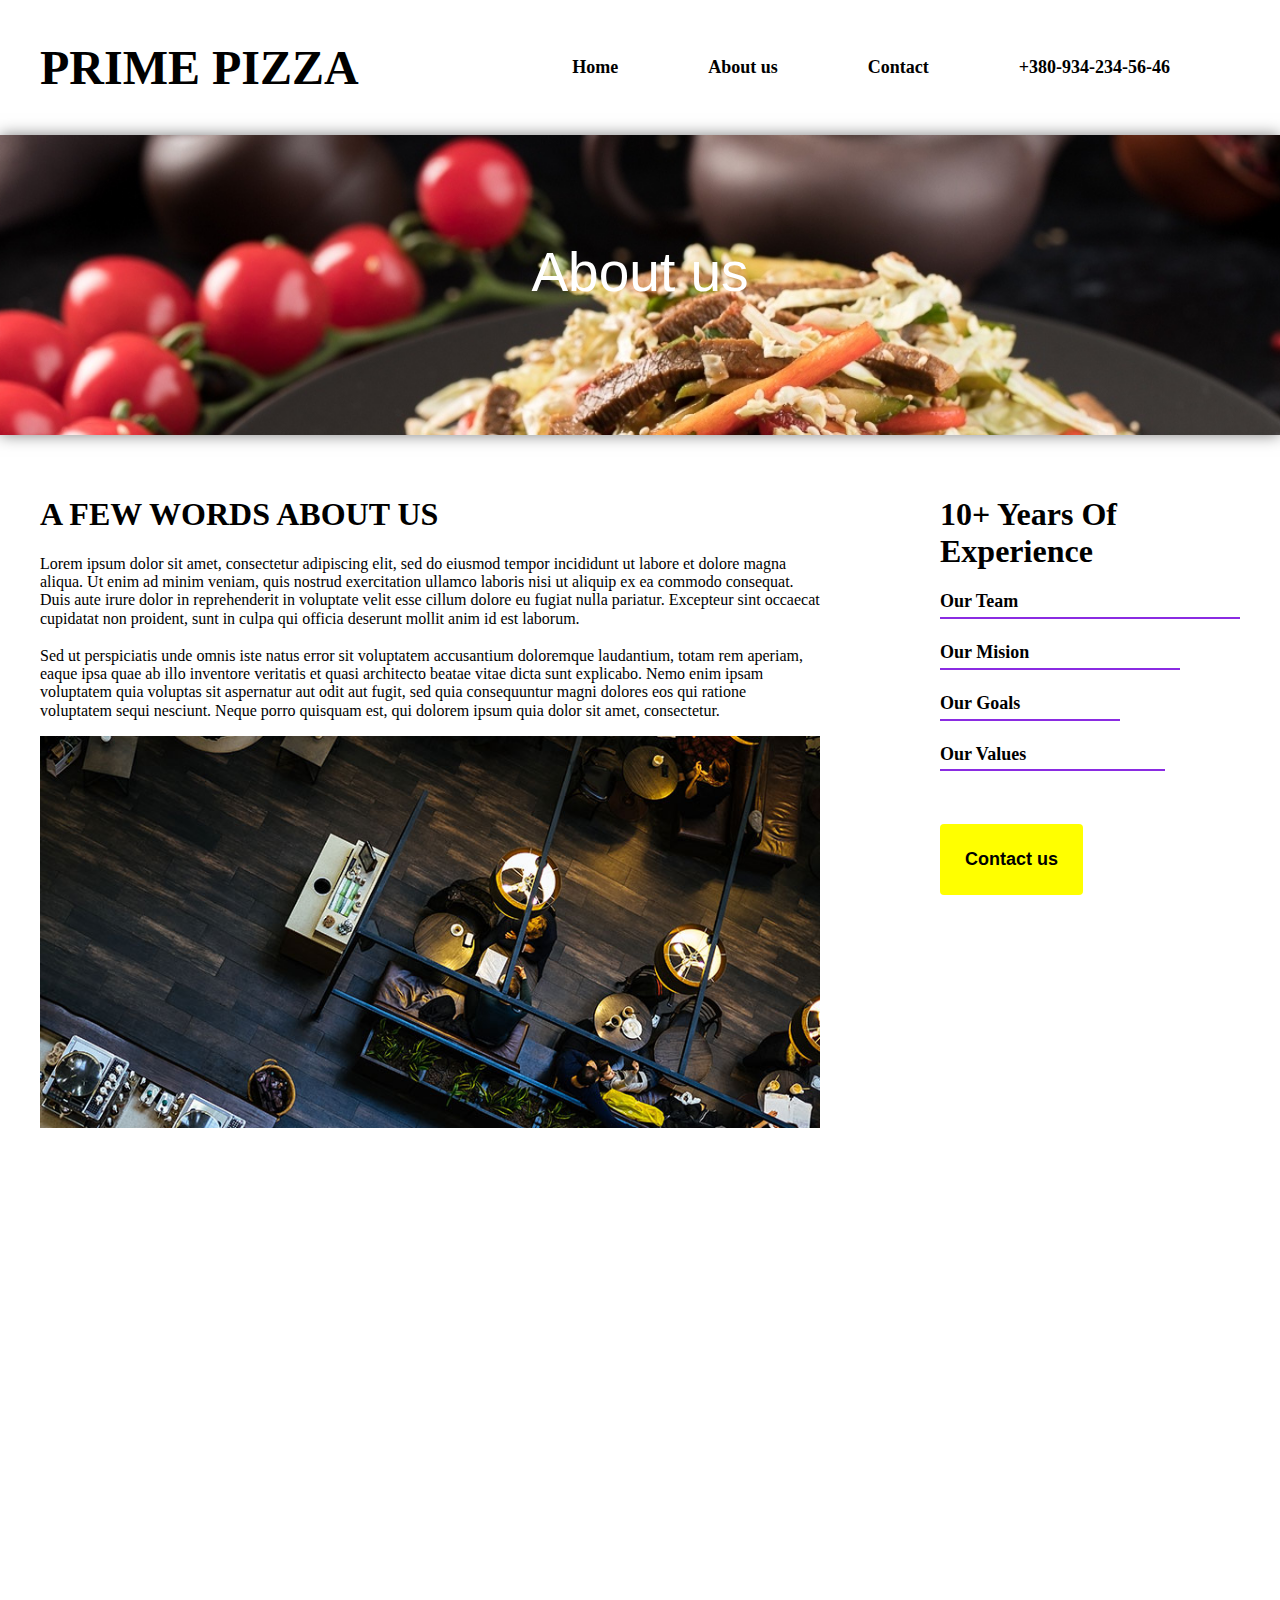
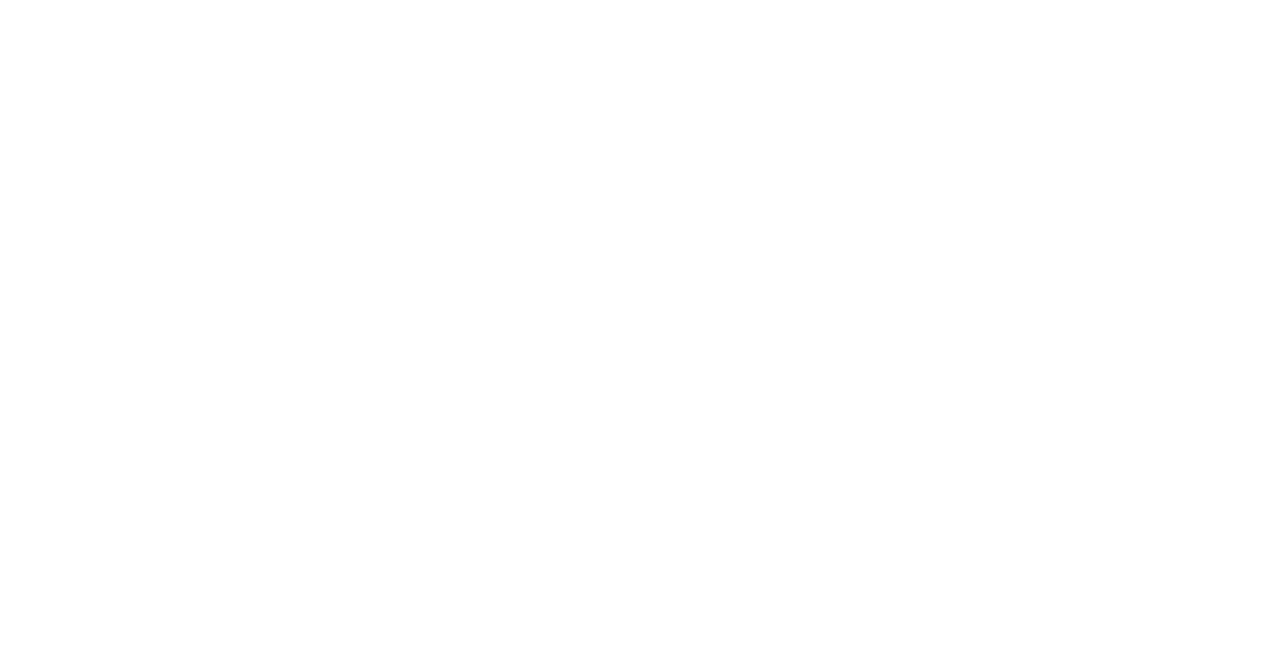
==== commit e8279267: "WebProject v4" ====
--- a/about-us.html
+++ b/about-us.html
@@ -6,6 +6,8 @@
     <meta name="viewport" content="width=device-width, initial-scale=1.0">
     <title>Document</title>
     <link rel="stylesheet" href="style/normalize.css">
+    <link href="https://cdnjs.cloudflare.com/ajax/libs/font-awesome/5.10.0/css/all.min.css" rel="stylesheet">
+    <link rel="stylesheet" href="style/animate.css">
     <link rel="stylesheet" href="style/aboust-us.css">
 </head>
 <body>
@@ -30,7 +32,7 @@
         <div class="wrapper">
             <div class="paralax-content"></div>
                 <div class="content ">
-                    <h1 class="title wow fadeInLeftBig">About us</h1>
+                    <h1 class="title wow fadeInUp">About us</h1>
                 </div>
             </div>
         </div>
@@ -38,9 +40,9 @@
     <section class="first">
         <div class="wrapper">
             <div class="container">
-                <div class="text-about">   
-                    <h1>A FEW WORDS ABOUT US</h1>
-                    <p>Lorem ipsum dolor sit amet, consectetur adipiscing elit, sed do eiusmod tempor
+                <div class="text-about ">   
+                    <h1 class="wow fadeInRight">A FEW WORDS ABOUT US</h1>
+                    <p class="wow fadeInRight">Lorem ipsum dolor sit amet, consectetur adipiscing elit, sed do eiusmod tempor
                     incididunt ut labore et dolore magna aliqua. Ut enim ad minim veniam, quis
                     nostrud exercitation ullamco laboris nisi ut aliquip ex ea commodo consequat.
                     Duis aute irure dolor in reprehenderit in voluptate velit esse cillum dolore
@@ -53,21 +55,85 @@
                     ipsam voluptatem quia voluptas sit aspernatur aut odit aut fugit, sed quia
                     consequuntur magni dolores eos qui ratione voluptatem sequi nesciunt. Neque
                     porro quisquam est, qui dolorem ipsum quia dolor sit amet, consectetur.</p>
-                    <img src="img/about-1.jpg" alt="#">
+                    <img  class="wow fadeInLeft" src="img/about-1.jpg" alt="#">
                 </div>
                 <div class="expirience">
-                    <h1>10+ Years Of Experience</h1>
-                    <ul>
-                        <li class="expirience_1">About us</li>
-                        <li class="expirience_1">Our Skils</li>
-                        <li class="expirience_1">Our Values</li>
-                        <li class="expirience_1">Our Missions</li>
+                    <h1 class="wow fadeInRight">10+ Years Of Experience</h1>
+                    <ul class="expirience_block wow fadeInLeft">
+                        <li class="expirience_list_1"> Our Team </li>
+                        <li class="expirience_list_2"> Our Mision </li>
+                        <li class="expirience_list_3"> Our Goals </li>
+                        <li class="expirience_list_4"> Our Values </li>
+                        
                     </ul>
-                    <button>Contact us</button>
+                    <button class="button_expirience wow fadeInLeft">Contact us</button>
                 </div>
             </div>
         </div>
     </section> 
+
+    <section >
+        <h1 class="header-personal wow fadeInUp">our personal</h1>
+        <div class="wrapper">
+            <div class="personal">
+                <div class="person wow fadeInLeft">
+                    <img src="http://tutkatamka.com.ua/wp-content/uploads/2018/02/1-74.jpg" alt="Avatar" class="image">
+                    <div class="overlay">
+                        My Name is John <br>
+                        <a href=""><i class="fab fa-twitter"></i></a>
+                        <a href=""><i class="fab fa-facebook-f"></i></a>
+                        <a href=""><i class="fab fa-instagram"></i></a>
+                        <a href=""><i class="fab fa-linkedin-in"></i></a>
+                    </div>
+                </div>
+                <div class="person wow fadeInUp">
+                    <img src="http://tutkatamka.com.ua/wp-content/uploads/2018/02/1-74.jpg" alt="Avatar" class="image">
+                    <div class="overlay">
+                        My Name is John <br>
+                        <a href=""><i class="fab fa-twitter"></i></a>
+                        <a href=""><i class="fab fa-facebook-f"></i></a>
+                        <a href=""><i class="fab fa-instagram"></i></a>
+                        <a href=""><i class="fab fa-linkedin-in"></i></a>
+                    </div>
+                </div>
+                <div class="person wow fadeInUp">
+                    <img src="http://tutkatamka.com.ua/wp-content/uploads/2018/02/1-74.jpg" alt="Avatar" class="image">
+                    <div class="overlay">
+                        My Name is John <br>
+                        <a href=""><i class="fab fa-twitter"></i></a>
+                        <a href=""><i class="fab fa-facebook-f"></i></a>
+                        <a href=""><i class="fab fa-instagram"></i></a>
+                        <a href=""><i class="fab fa-linkedin-in"></i></a>
+                    </div>
+                </div>
+                <div class="person wow fadeInRight">
+                    <img src="http://tutkatamka.com.ua/wp-content/uploads/2018/02/1-74.jpg" alt="Avatar" class="image">
+                    <div class="overlay">
+                        My Name is John <br>
+                        <a href=""><i class="fab fa-twitter"></i></a>
+                        <a href=""><i class="fab fa-facebook-f"></i></a>
+                        <a href=""><i class="fab fa-instagram"></i></a>
+                        <a href=""><i class="fab fa-linkedin-in"></i></a>
+                    </div>
+                </div>
+            </div>
+        </div>
+    </section>
+    <section>
+        <div class="wrapper">
+            <div class="container">
+                <div class="text-wp-say  wow fadeInLeft">   
+                    <img src="img/wp-say.jpg" alt="#">
+                    <div class="content-bq  wow fadeInRight">
+                        <h1>WHAT <br> PEOPLE SAY</h1>
+                        <blockquote>Lorem ipsum dolor sit amet consectetur adipisicing elit. Debitis ipsa
+                         laudantium eaque quam quod eligendi ex dicta
+                         nostrum porro, qui alias quos culpa quis. Corporis laborum deleniti rem commodi eaque?</blockquote>
+                        <h2>Sam Peterson</h2>
+                        <p>Regular Client</p>
+                    </div>
+                </div>
+    </section>
     
     <footer>
         <div class="footer wow fadeIn" data-wow-delay="0.3s">
@@ -113,7 +179,7 @@
                         </div>
                     </div>
             </div>
-            <div class="container footer-menu">
+            <div class=" footer-menu">
                 <div class="f-menu">
                     <a href="">Terms of use</a>
                     <a href="">Privacy policy</a>
@@ -124,5 +190,10 @@
             </div>           
     </footer>
 
+    <script src="script/main.js"></script>
+    <script src="script/wow.min.js"></script>
+              <script>
+              new WOW().init();
+              </script>
 </body>
 </html>--- a/style/aboust-us.css
+++ b/style/aboust-us.css
@@ -3,7 +3,7 @@
  }
  
  .wrapper{
-     max-width: 1110px;
+     max-width: 1200px;
      margin: 0 auto;
  }
  
@@ -61,7 +61,7 @@
  }
 /******************************/
 .paralax-section{
-    background-image: url(../img/paralax-section.jpg);
+    background-image: url(../img/salat.jpg);
     min-height: 300px; 
     background-attachment: fixed;
     background-position: center;
@@ -111,30 +111,180 @@
     width: 300px;
 }
 
-.expirience_1{
-    margin: 0;
-    padding: 10px;
-}
-
-.expirience_1::before{
+.expirience_block{
+    padding: 0;
+}
+
+.expirience ul li{
+    list-style: none;
+    padding-bottom: 10px ;
+    margin-bottom: 20px;
+    font-weight: bold;
+    font-size: 18px;
+}
+
+.expirience_list_1, .expirience_list_2,
+.expirience_list_3, .expirience_list_4 {
+    width: 300px;
+    padding-bottom: 6px;
+    text-decoration: none;
+    color: black;
+    position: relative;
+}
+
+.expirience_list_1::before{
     content: ' ';
-    /* bottom: 0; */
-    right: 0;
+    bottom: 3px;
+    left: 0;
     position: absolute;
     width: 100%;
-    height: 1px;
-    background-color: #bcbcbc;
+    height: 2px;
+    background-color: #8A2BE2;
     transition: 0.3s;
 }
 
-.expirience_1:hover:before{
-    width: 40%;
+.expirience_list_2::before{
+    content: ' ';
+    bottom: 3px;
     left: 0;
-}
-
-
-
-
+    position: absolute;
+    width: 80%;
+    height: 2px;
+    background-color: #8A2BE2;
+    transition: 0.3s;
+}
+
+.expirience_list_3::before{
+    content: ' ';
+    bottom: 3px;
+    left: 0;
+    position: absolute;
+    width: 60%;
+    height: 2px;
+    background-color: #8A2BE2;
+    transition: 0.3s;
+}
+
+.expirience_list_4::before{
+    content: ' ';
+    bottom: 3px;
+    left: 0;
+    position: absolute;
+    width: 75%;
+    height: 2px;
+    background-color: #8A2BE2;
+    transition: 0.3s;
+}
+
+.button_expirience{
+    margin-top: 30px;
+    padding: 25px;
+    font-size: 18px;
+    font-weight: bold;
+    font-family: sans-serif;
+    background-color: yellow;
+    border: none ;
+    border-radius: 4px;
+    transition: 0.3s;
+}
+
+.button_expirience:hover{
+    background-color: #8A2BE2;
+    color: #fff;
+}
+
+
+/*********************************/
+.personal{
+    display: flex;
+    justify-content: space-around;
+}
+
+.header-personal{
+    text-align: center;
+    font-size: 2.8em;
+    font-family: cursive;
+    margin-bottom: 40px;
+}
+
+.person {
+    position: relative;
+    width: 50%;
+    max-width: 300px;
+    margin: 0px 20px;
+    box-shadow: 0 0 15px rgba(0,0,0,0.1);
+  }
+  
+  
+  .image {
+    display: block;
+    width: 100%;
+    height: auto;
+  }
+  
+  
+  .overlay {
+    position: absolute;
+    bottom: 0;
+    background: rgb(0, 0, 0);
+    background: rgba(0, 0, 0, 0.5); 
+    color: #f1f1f1;
+    width: 100%;
+    transition: .5s ease;
+    opacity:0;
+    color: white;
+    font-size: 20px;
+    padding: 20px 0px;
+    text-align: center;
+  }
+  
+  
+  .person:hover .overlay {
+    opacity: 1;
+  }
+
+
+  .text-wp-say{
+      display: flex;
+      justify-content: space-between;
+      width: 100%;
+  }
+
+
+  .text-wp-say img{
+      width: 700px;
+      /* margin-right: 80px; */
+  }
+
+  .content-bq{
+    width: 300px;
+  }
+
+  .content-bq h1{
+      font-size: 2.5em;
+      font-family:sans-serif;
+      font-weight: 600;
+      
+  }
+
+  .content-bq blockquote{
+      margin: 0;
+      font-size: 1.4em;
+      font-family: cursive;
+      color: #666;
+  }
+
+  .content-bq h2{
+      
+      font-family: sans-serif;
+      font-weight: 200;
+  }
+
+  .content-bq p{
+      font-family: Arial, Helvetica,;
+      font-weight: 600;
+      color: #fdbe33;
+  }
 
 
 /************************************
@@ -212,11 +362,10 @@
 .footer .footer-social a {
     display: inline-block;
     width: 33px;
-    height: 20px;
+    height: 100%;
     padding: 7px 0;
     text-align: center;
     border: 1px solid rgba(256, 256, 256, .3);
-    border-radius: 60px;
     transition: .3s;
 }
 
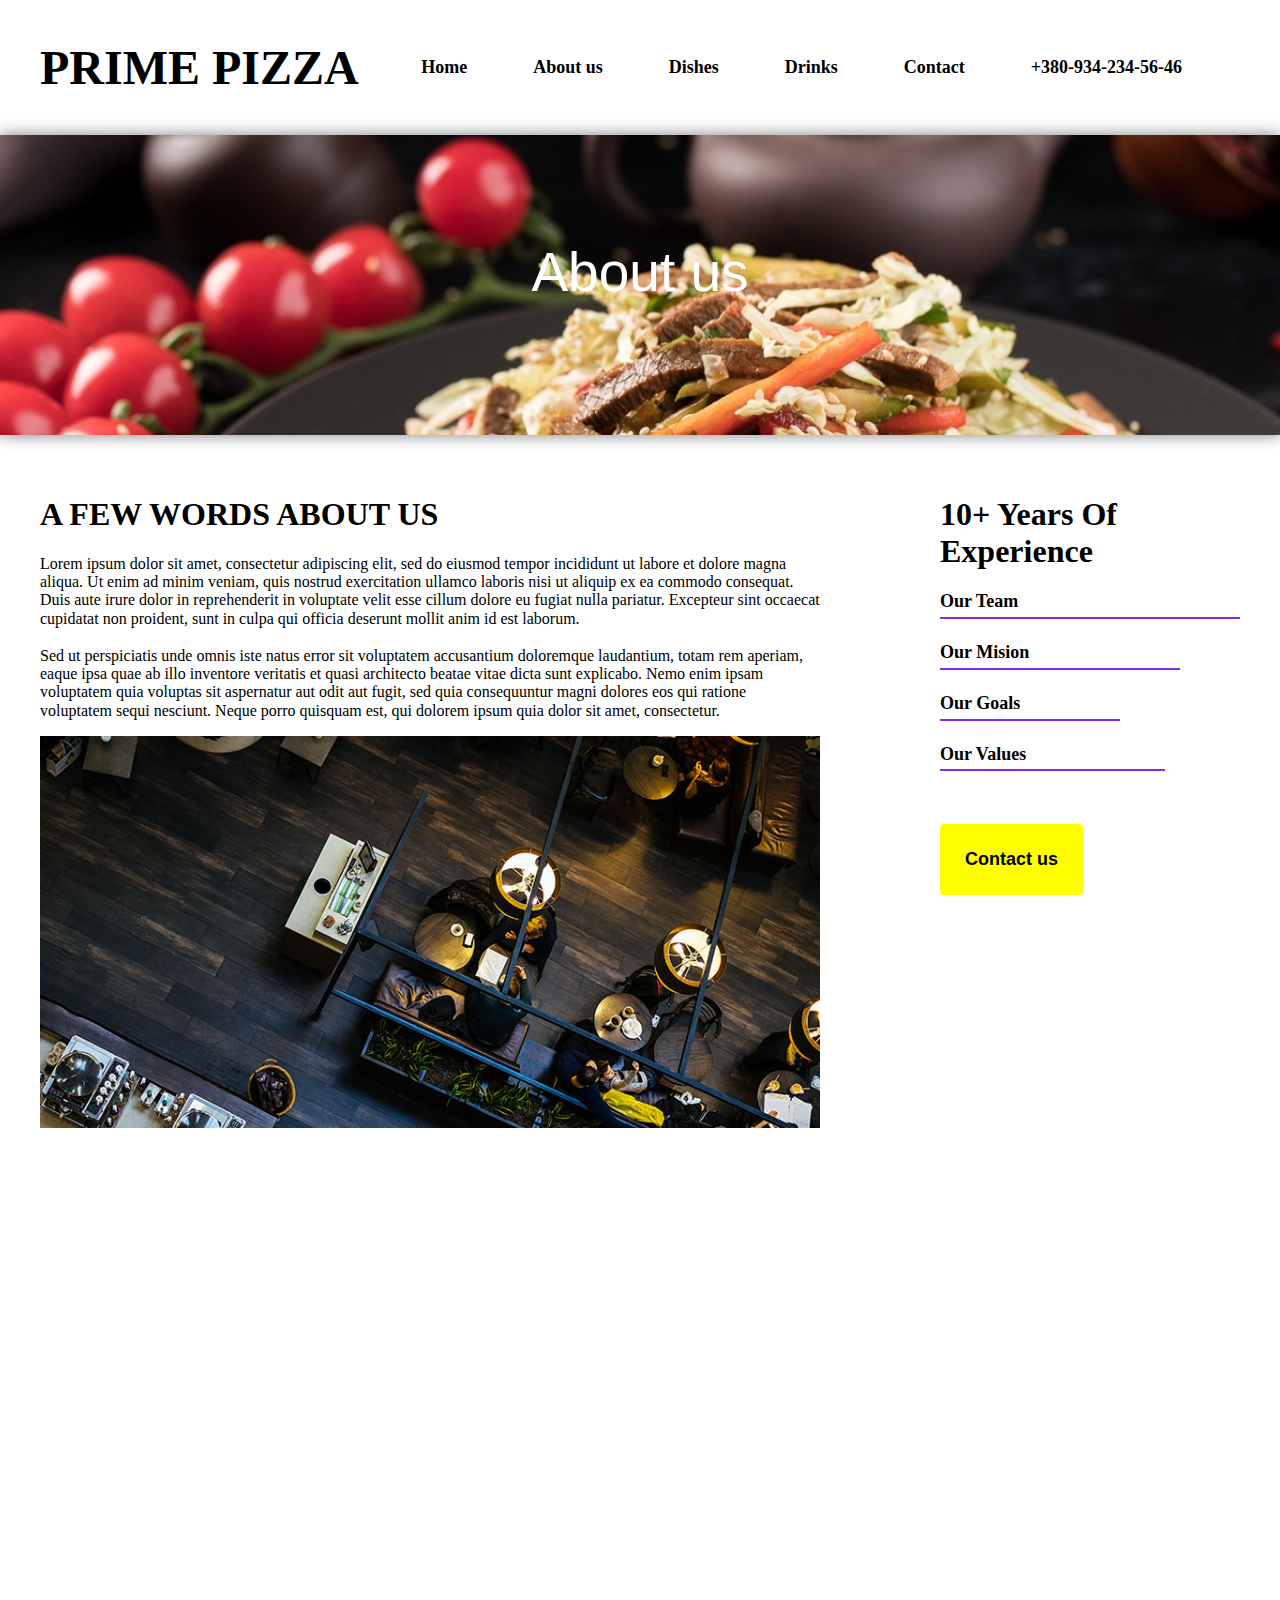
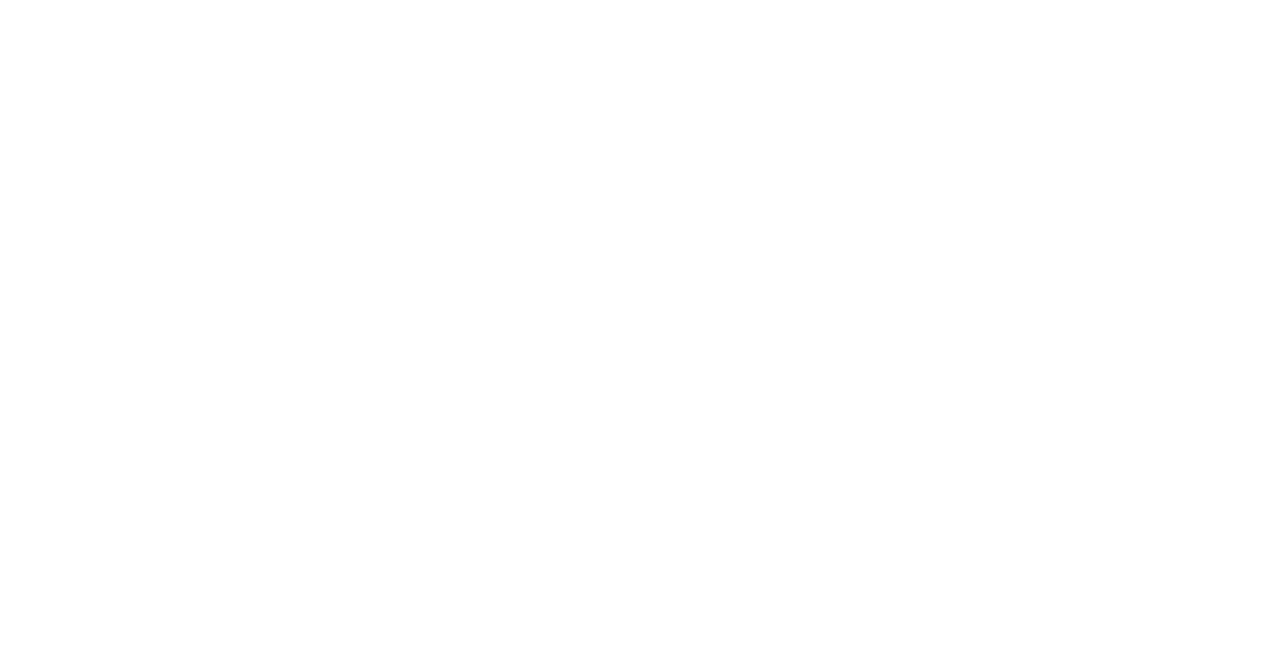
==== commit 28c3af74: "WebProject v5" ====
--- a/about-us.html
+++ b/about-us.html
@@ -21,6 +21,8 @@
                      <ul>
                         <li><a class="nav-list" href="index.html">Home</a></li>
                         <li><a class="nav-list" href="about-us.html">About us</a></li>
+                        <li><a class="nav-list" href="dishes.html">Dishes</a></li>
+                        <li><a class="nav-list" href="drinks.html">Drinks</a></li>
                         <li><a class="nav-list" href="Contact.html">Contact</a></li>
                         <li><a class="nav-list" href="">+380-934-234-56-46</a></li>
                     </ul>
--- a/style/aboust-us.css
+++ b/style/aboust-us.css
@@ -41,12 +41,12 @@
      text-decoration: none;
      color: black;
      position: relative;
-     padding: 20px;
+     padding: 8px;
  }
  
  .nav-list::before{
      content: ' ';
-     bottom: 15px;
+     bottom: 6px;
      right: 0;
      position: absolute;
      width: 0%;
